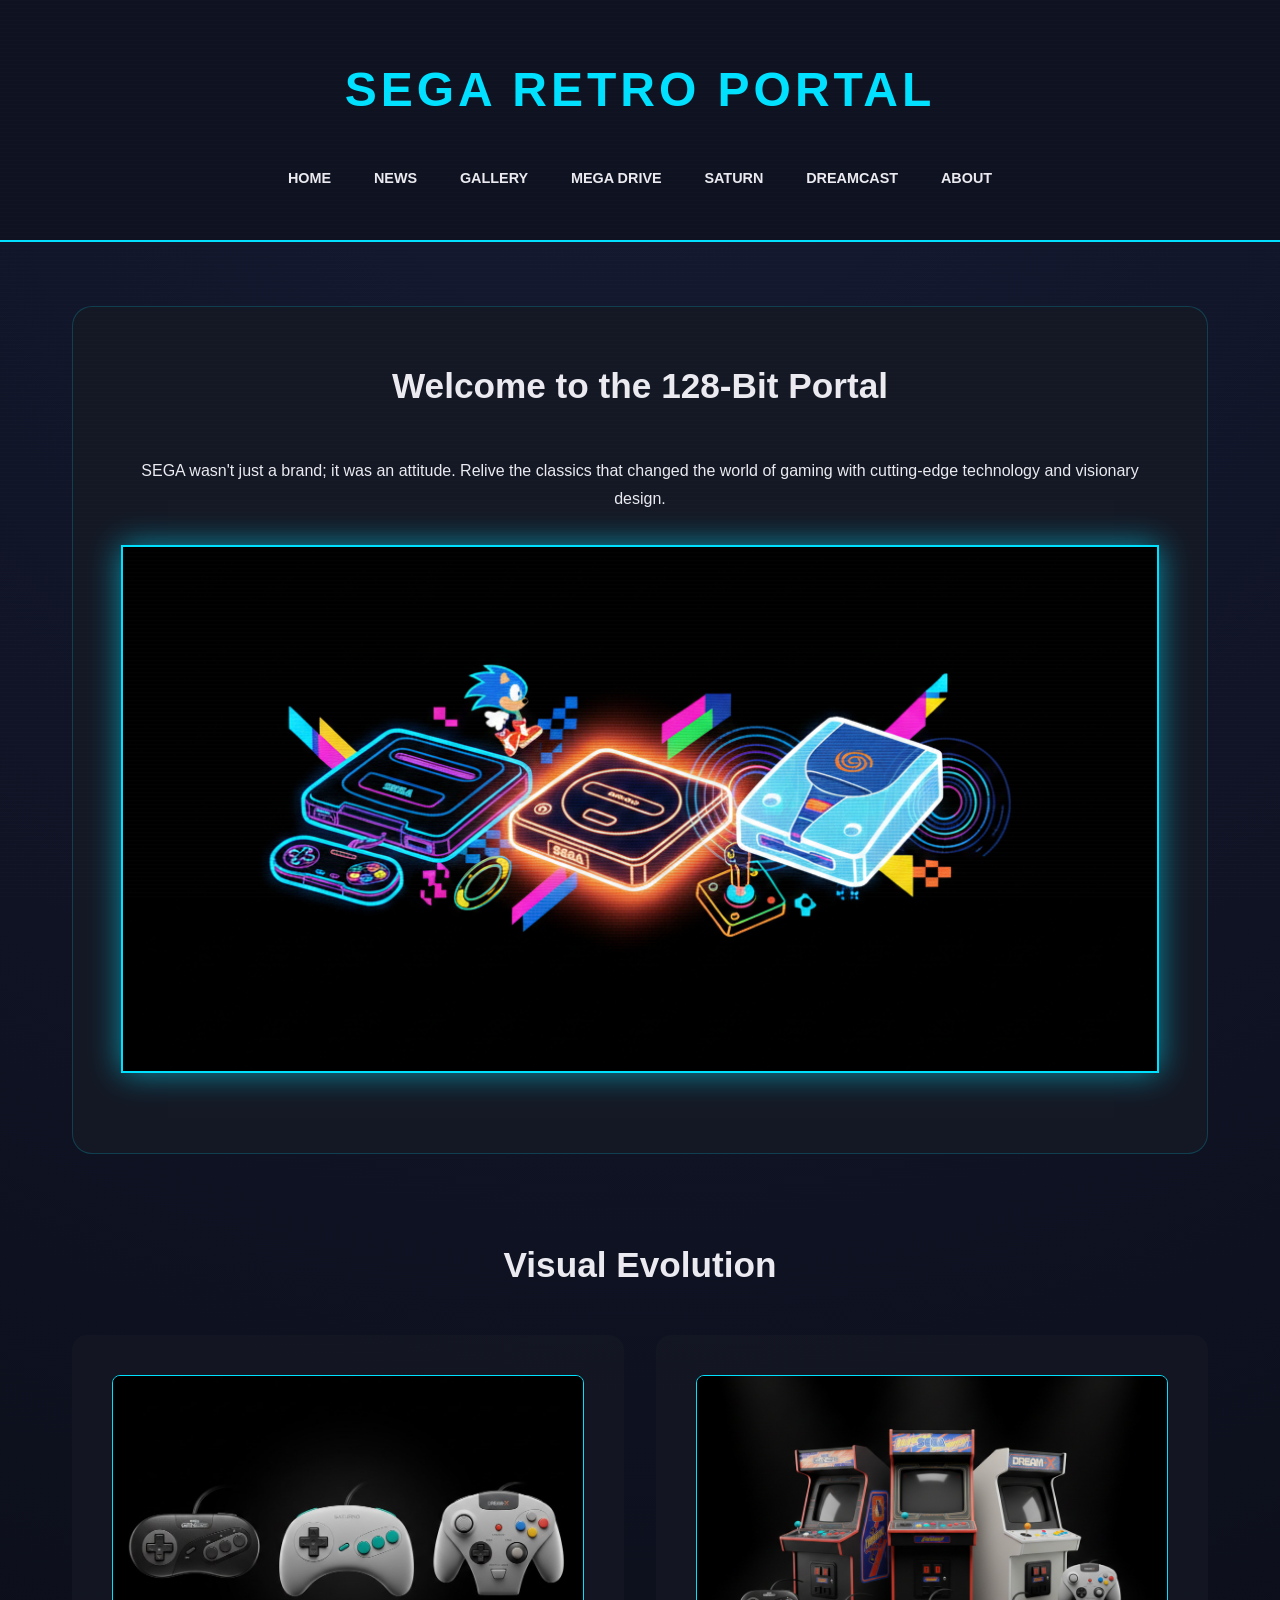
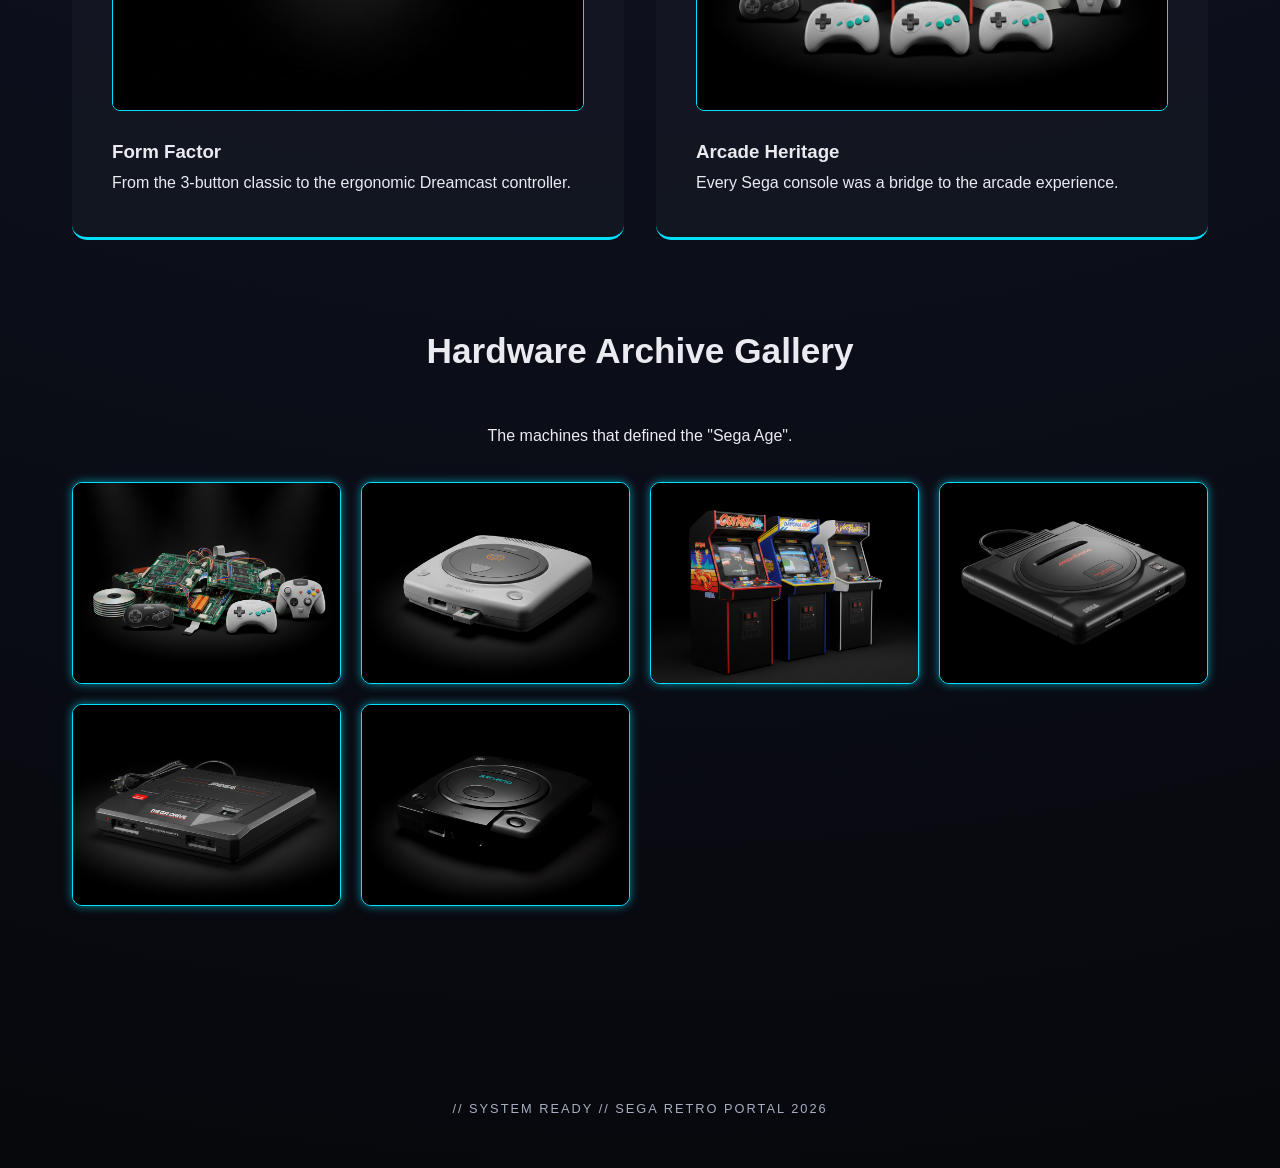
==== index.html @ 0395b7ce "Add files via upload" ====
<!DOCTYPE html>
<html lang="en">
<head>
    <meta charset="UTF-8">
    <meta name="viewport" content="width=device-width, initial-scale=1.0">
    <title>Sega Retro  | Home</title>
    <link rel="stylesheet" href="style.css">
    <style>
        /* Gallery specific styles */
        .gallery-grid {
            display: grid;
            grid-template-columns: repeat(auto-fit, minmax(250px, 1fr));
            gap: 20px;
            margin-top: 2rem;
        }
        .gallery-item {
            position: relative;
            overflow: hidden;
            border-radius: 10px;
            border: 1px solid var(--accent);
            box-shadow: 0 0 10px var(--accent-glow);
            transition: transform 0.3s ease;
        }
        .gallery-item:hover {
            transform: scale(1.05);
            box-shadow: 0 0 20px var(--accent-glow);
        }
        .gallery-item img {
            width: 100%;
            height: 200px;
            object-fit: cover;
            display: block;
        }
    </style>
</head>
<body>
    <header>
        <h1>Sega Retro Portal</h1>
       <nav>
    <a href="index.html">Home</a>
    <a href="news.html">News</a>
    <a href="gallery.html">Gallery</a> 
    <a href="megadrive.html">Mega Drive</a>
    <a href="saturn.html">Saturn</a>
    <a href="dreamcast.html">Dreamcast</a>
    <a href="about.html">About</a>
</nav>
    </header>

    <main>
        <section class="hero">
            <div class="story-text">
                <h2 style="display: block; text-align: center; border: none; padding: 0; width: 100%;">Welcome to the 128-Bit Portal</h2>
                <p>SEGA wasn't just a brand; it was an attitude. Relive the classics that changed the world of gaming with cutting-edge technology and visionary design.</p>
            </div>
            <img src="images/homebanner.png" alt="Sega Console Collection" style="border: 2px solid var(--accent); 
                box-shadow: 0 0 30px var(--accent-glow); 
                width: 100%; 
                max-width: 1100px; 
                height: auto; 
                display: block; 
                margin: 2rem auto;">
        </section>

        <section>
            <h2 style="display: block; text-align: center; border: none; padding: 0; width: 100%;"> Visual Evolution</h2>
            <div class="card-grid">
                <div class="card">
                    <img src="/images/controllers.jpg" alt="Controller Evolution" style="width:100%; border-radius: 8px; margin-bottom: 1rem; border: 1px solid var(--accent);">
                    <h3>Form Factor</h3>
                    <p>From the 3-button classic to the ergonomic Dreamcast controller.</p>
                </div>
                <div class="card">
                    <img src="images/arcades.png" alt="Retro Arcade" style="width:100%; border-radius: 8px; margin-bottom: 1rem; border: 1px solid var(--accent);">
                    <h3>Arcade Heritage</h3>
                    <p>Every Sega console was a bridge to the arcade experience.</p>
                </div>
            </div>
        </section>

        <section id="gallery" style="margin-top: 4rem;">
            <h2 style="display: block; text-align: center; border: none; padding: 0; width: 100%;">Hardware Archive Gallery</h2>
            <p style="text-align: center;">The machines that defined the "Sega Age".</p>
            
            <div class="gallery-grid">
                <div class="gallery-item">
                    <img src="images/lotsofit.png">
                </div>
                <div class="gallery-item">
                    <img src="images/dreamcast22.png">
                </div>
                <div class="gallery-item">
                    <img src="images/arcades222.png" alt="Sonic The Hedgehog Art">
                </div>
                <div class="gallery-item">
                    <img src="images/megadrive222.png" alt="Retro Game Library">
                </div>
                <div class="gallery-item">
                    <img src="images/megadrive22.png" alt="Vaporwave Aesthetic">
                </div>
                <div class="gallery-item">
                    <img src="images/saturn22.png" alt="Online Gaming Roots">
                </div>
            </div>
        </section>
    </main>

    <footer>// SYSTEM READY // SEGA RETRO PORTAL 2026</footer>
</body>
</html>
---- style.css ----
/* ===== Base Reset & Vars ===== */
* { margin: 0; padding: 0; box-sizing: border-box; }
:root {
    --bg-dark: #05060a;
    --bg-panel: #141824;
    --accent: #00e0ff;
    --accent-glow: rgba(0, 224, 255, 0.6);
    --text-main: #eaeaf0;
    --text-muted: #a6afc0;
}

body {
    font-family: "Segoe UI", sans-serif;
    background: radial-gradient(circle at top, #151a33, #07080c);
    color: var(--text-main);
    line-height: 1.75;
}

/* CRT Effect */
body::after {
    content: ""; position: fixed; inset: 0;
    background: repeating-linear-gradient(to bottom, rgba(255,255,255,0.015) 0px, transparent 2px, transparent 4px);
    pointer-events: none; z-index: 999;
}

header { background: rgba(15, 18, 32, 0.9); padding: 3rem 1rem; border-bottom: 2px solid var(--accent); text-align: center; }
header h1 { font-size: 3rem; color: var(--accent); text-transform: uppercase; letter-spacing: 4px; }
nav { margin-top: 2rem; }
nav a { color: var(--text-main); text-decoration: none; margin: 0 1.2rem; font-weight: bold; text-transform: uppercase; font-size: 0.9rem; transition: 0.3s; }
nav a:hover { color: var(--accent); text-shadow: 0 0 10px var(--accent-glow); }

main { max-width: 1200px; margin: 0 auto; padding: 4rem 2rem; }
section { margin-bottom: 5rem; }
h2 { font-size: 2.2rem; border-left: 5px solid var(--accent); padding-left: 15px; margin-bottom: 2.5rem; display: inline-block; }

/* ===== Banner Logic ===== */
.hero { display: flex; flex-direction: column; align-items: center; text-align: center; background: var(--bg-panel); padding: 3rem; border-radius: 20px; border: 1px solid rgba(0,224,255,0.2); }

/* Double Size for Index */
.main-banner {
    width: 100%;
    max-width: 1000px; 
    height: auto;
    margin-top: 2rem;
    filter: drop-shadow(0 0 20px var(--accent-glow));
    border: 2px solid var(--accent);
    border-radius: 15px;
}

/* Regular Size for Consoles */
.console-banner {
    width: 100%;
    max-width: 500px; 
    height: auto;
    margin-top: 2rem;
    border: 2px solid var(--accent);
    border-radius: 10px;
}

/* ===== Gallery & Cards ===== */
.gallery-grid { display: grid; grid-template-columns: repeat(auto-fit, minmax(250px, 1fr)); gap: 20px; margin-top: 2rem; }
.gallery-item { border-radius: 10px; border: 1px solid var(--accent); overflow: hidden; background: #000; transition: 0.3s; }
.gallery-item:hover { transform: scale(1.05); box-shadow: 0 0 20px var(--accent-glow); }
.gallery-item img { width: 100%; height: 200px; object-fit: cover; }
.gallery-item span { display: block; padding: 10px; text-align: center; font-size: 0.8rem; color: var(--accent); }

.card-grid { display: grid; grid-template-columns: repeat(auto-fit, minmax(300px, 1fr)); gap: 2rem; }
.card { background: rgba(20, 24, 36, 0.8); padding: 2.5rem; border-radius: 15px; border-bottom: 3px solid var(--accent); transition: 0.4s; }
footer { text-align: center; padding: 3rem; color: var(--text-muted); font-size: 0.8rem; letter-spacing: 2px; }
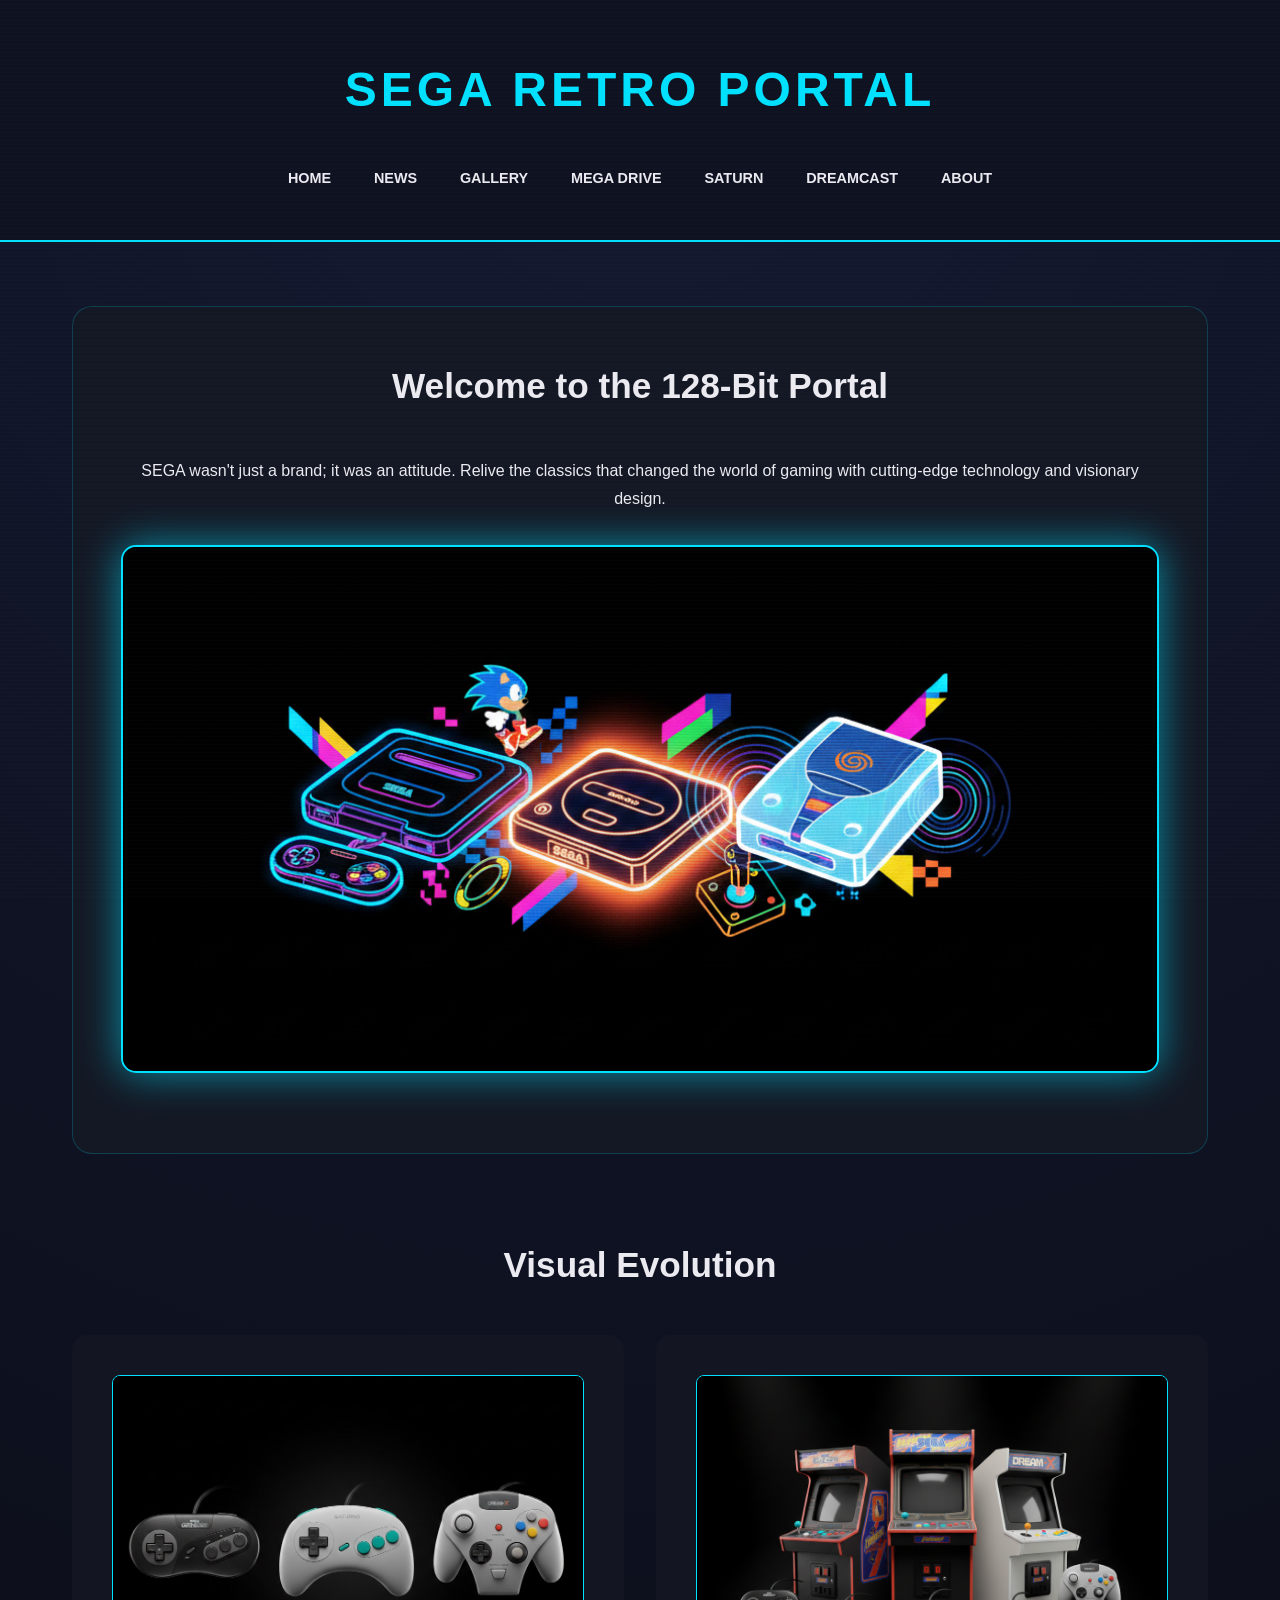
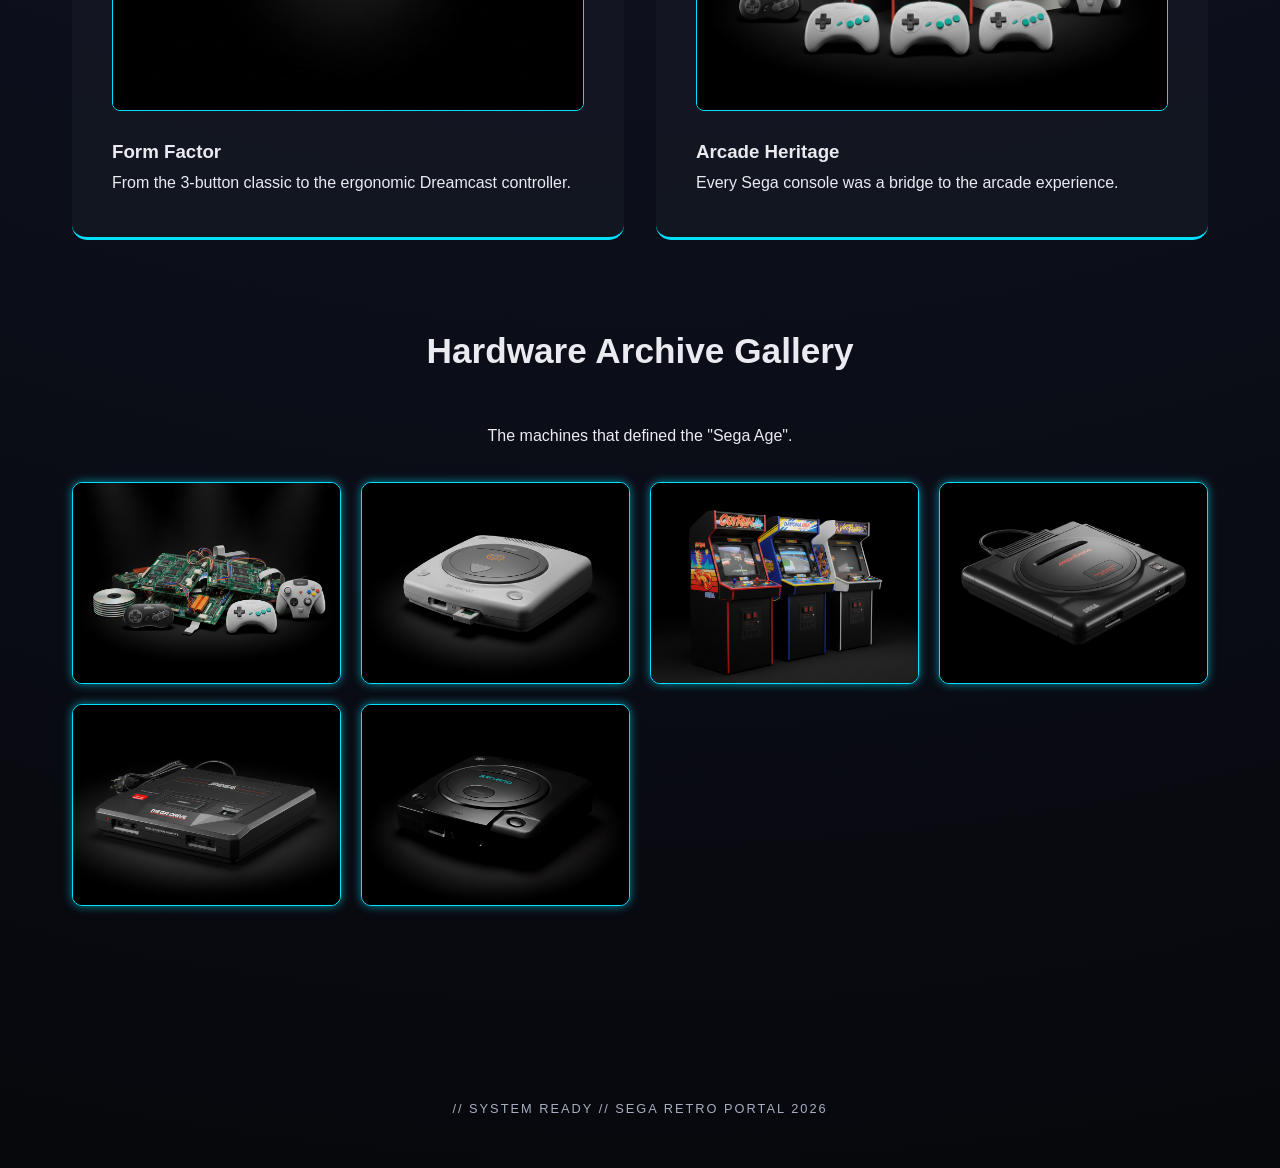
==== commit f3633647: "Add files via upload" ====
--- a/index.html
+++ b/index.html
@@ -53,20 +53,14 @@
                 <h2 style="display: block; text-align: center; border: none; padding: 0; width: 100%;">Welcome to the 128-Bit Portal</h2>
                 <p>SEGA wasn't just a brand; it was an attitude. Relive the classics that changed the world of gaming with cutting-edge technology and visionary design.</p>
             </div>
-            <img src="images/homebanner.png" alt="Sega Console Collection" style="border: 2px solid var(--accent); 
-                box-shadow: 0 0 30px var(--accent-glow); 
-                width: 100%; 
-                max-width: 1100px; 
-                height: auto; 
-                display: block; 
-                margin: 2rem auto;">
+            <img src="images/homebanner.png" alt="Sega Console Collection" class="main-banner">
         </section>
 
         <section>
             <h2 style="display: block; text-align: center; border: none; padding: 0; width: 100%;"> Visual Evolution</h2>
             <div class="card-grid">
                 <div class="card">
-                    <img src="/images/controllers.jpg" alt="Controller Evolution" style="width:100%; border-radius: 8px; margin-bottom: 1rem; border: 1px solid var(--accent);">
+                    <img src="images/controllers.jpg" alt="Controller Evolution" style="width:100%; border-radius: 8px; margin-bottom: 1rem; border: 1px solid var(--accent);">
                     <h3>Form Factor</h3>
                     <p>From the 3-button classic to the ergonomic Dreamcast controller.</p>
                 </div>
--- a/style.css
+++ b/style.css
@@ -36,18 +36,22 @@
 /* ===== Banner Logic ===== */
 .hero { display: flex; flex-direction: column; align-items: center; text-align: center; background: var(--bg-panel); padding: 3rem; border-radius: 20px; border: 1px solid rgba(0,224,255,0.2); }
 
-/* Double Size for Index */
+/* Tamanho Duplo para a Index */
+/* No style.css, garante que a classe está assim: */
+/* No style.css, garante que a classe está assim: */
+/* No style.css, garante que a classe está assim: */
 .main-banner {
     width: 100%;
-    max-width: 1000px; 
+    max-width: 1100px; 
     height: auto;
-    margin-top: 2rem;
+    display: block;
+    margin: 2rem auto;
     filter: drop-shadow(0 0 20px var(--accent-glow));
     border: 2px solid var(--accent);
-    border-radius: 15px;
+    border-radius: 15px; /* Curvatura idêntica aos cards e banners das consolas */
 }
 
-/* Regular Size for Consoles */
+/* Tamanho Regular para Consolas */
 .console-banner {
     width: 100%;
     max-width: 500px; 
@@ -55,6 +59,7 @@
     margin-top: 2rem;
     border: 2px solid var(--accent);
     border-radius: 10px;
+    box-shadow: 0 0 20px var(--accent-glow); /* Garante o efeito de brilho */
 }
 
 /* ===== Gallery & Cards ===== */
@@ -66,4 +71,9 @@
 
 .card-grid { display: grid; grid-template-columns: repeat(auto-fit, minmax(300px, 1fr)); gap: 2rem; }
 .card { background: rgba(20, 24, 36, 0.8); padding: 2.5rem; border-radius: 15px; border-bottom: 3px solid var(--accent); transition: 0.4s; }
-footer { text-align: center; padding: 3rem; color: var(--text-muted); font-size: 0.8rem; letter-spacing: 2px; }+.card img { width: 100%; border-radius: 8px; margin-bottom: 1rem; border: 1px solid var(--accent); }
+footer { text-align: center; padding: 3rem; color: var(--text-muted); font-size: 0.8rem; letter-spacing: 2px; }
+nav a.active {
+    color: var(--accent);
+    border-bottom: 1px solid var(--accent);
+}
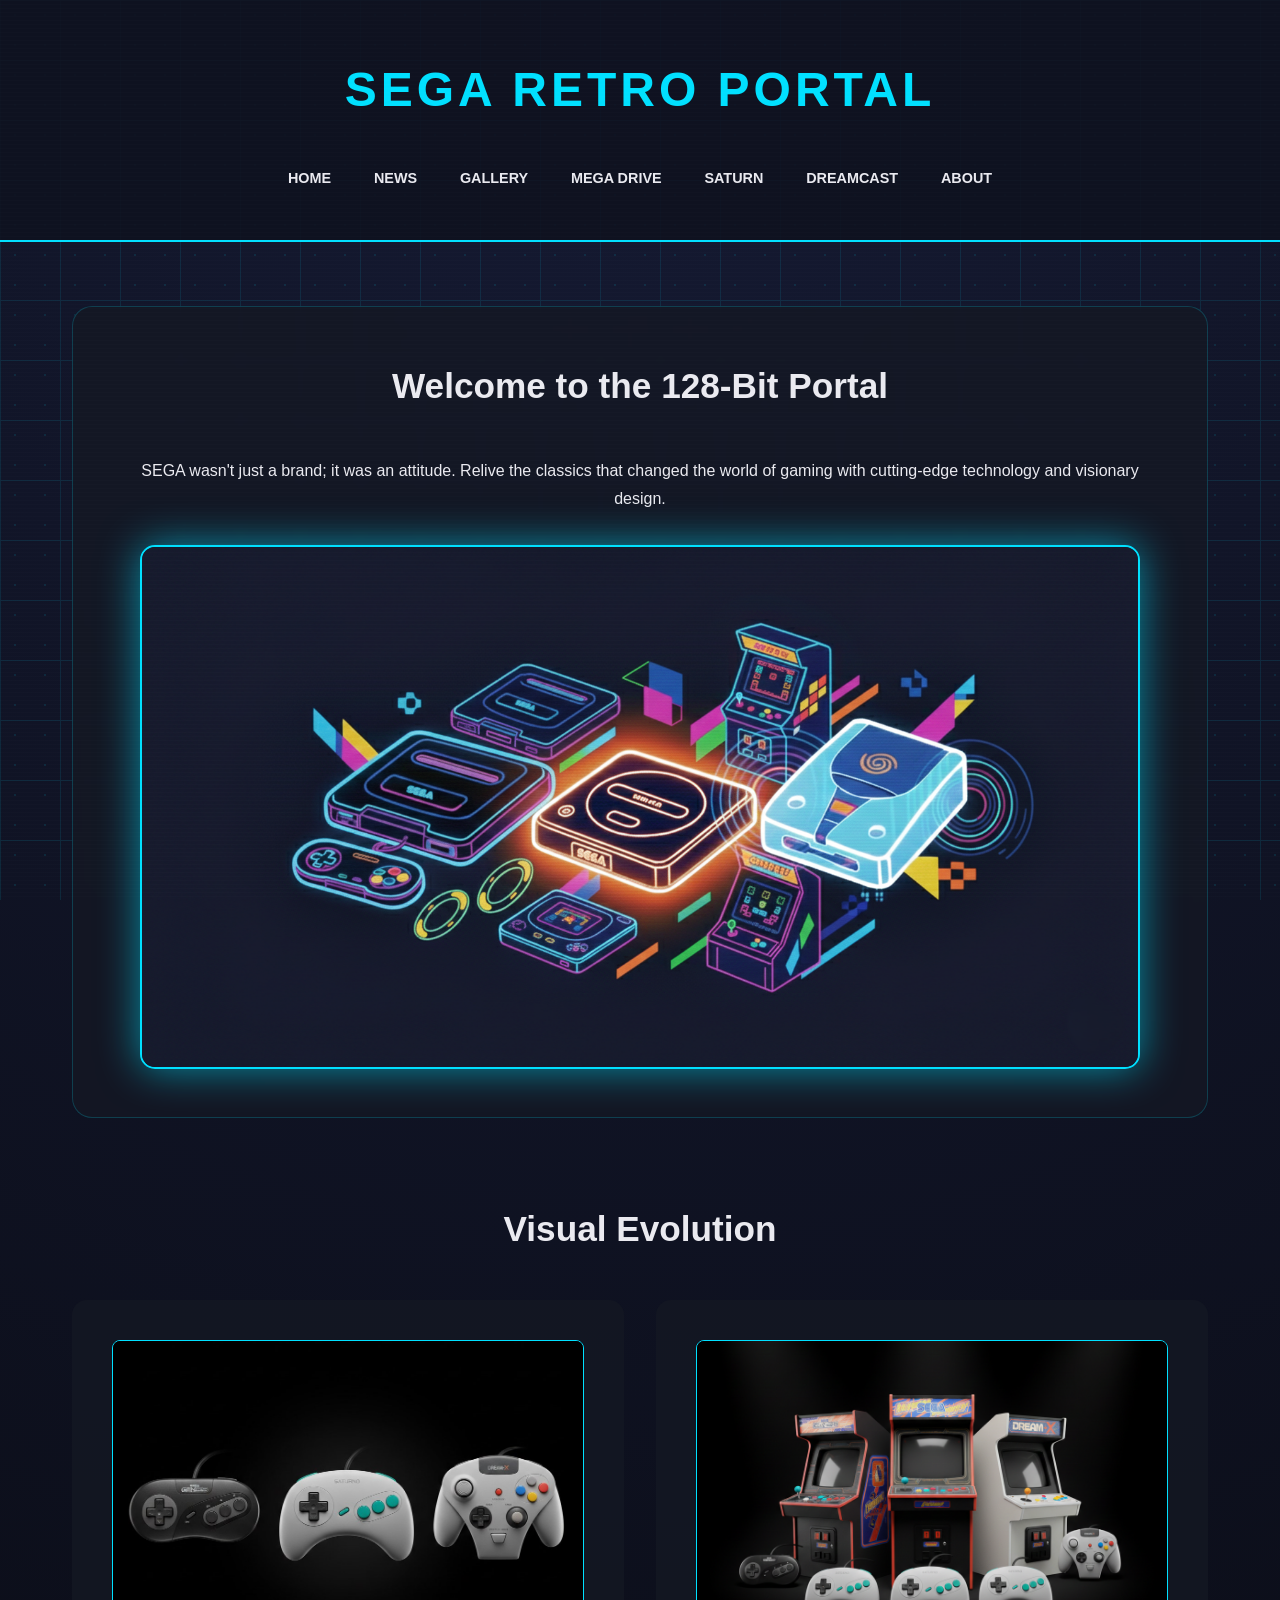
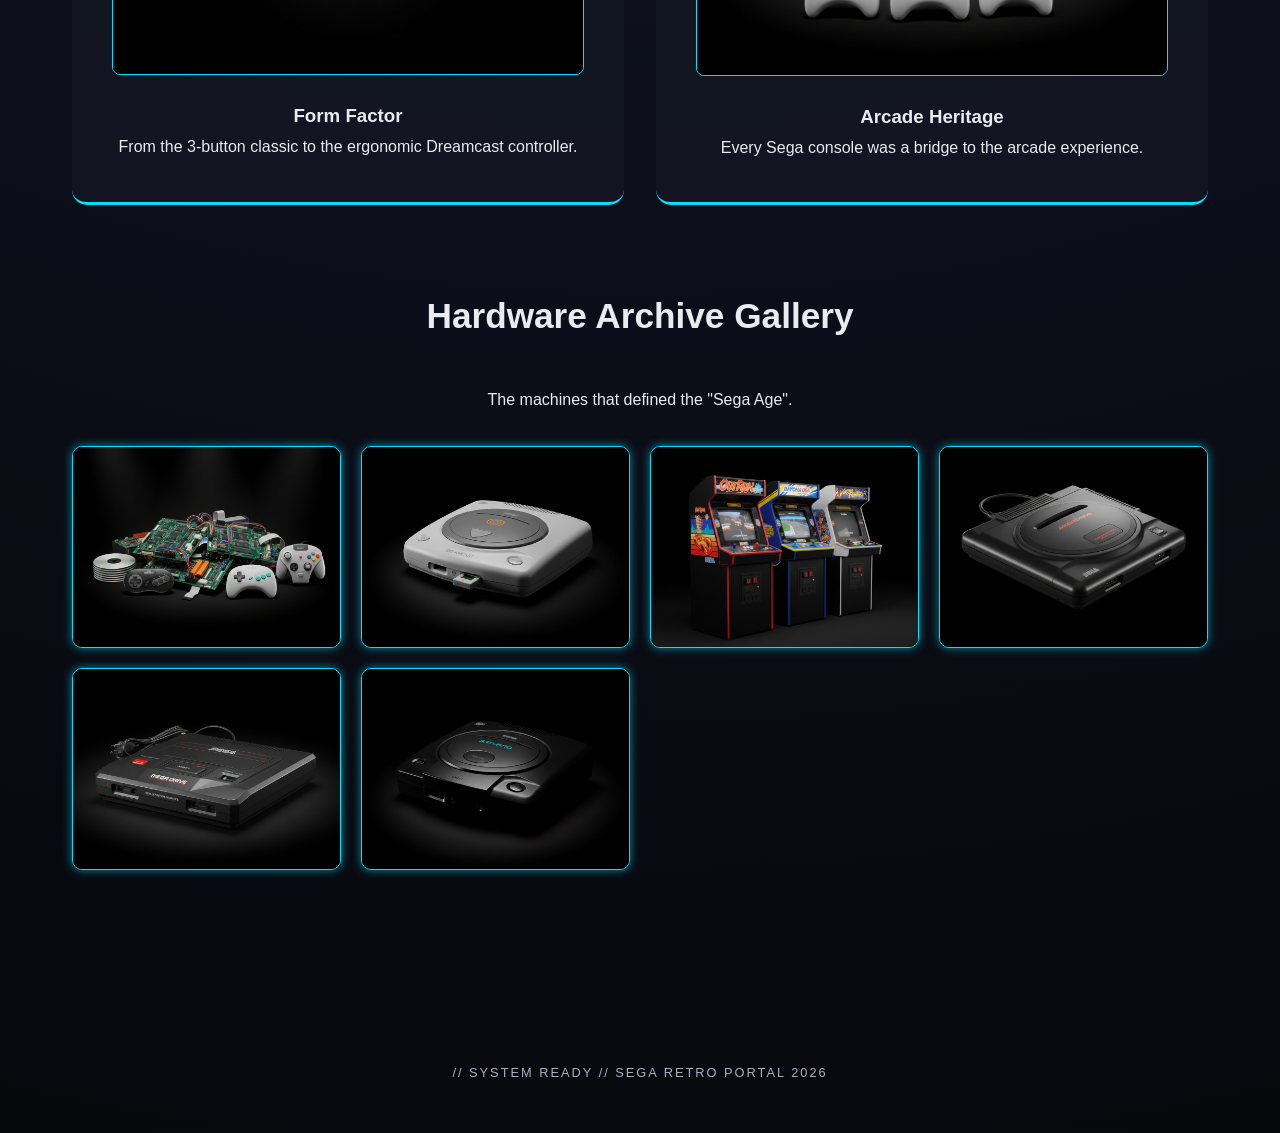
==== commit d4373559: "Add files via upload" ====
--- a/index.html
+++ b/index.html
@@ -100,5 +100,44 @@
     </main>
 
     <footer>// SYSTEM READY // SEGA RETRO PORTAL 2026</footer>
+    <div id="imageModal" class="modal">
+    <span class="close">&times;</span>
+    <img class="modal-content" id="imgExpanded">
+    <div id="caption"></div>
+</div>
+
+<script>
+    const modal = document.getElementById("imageModal");
+    const modalImg = document.getElementById("imgExpanded");
+    const captionText = document.getElementById("caption");
+    
+    // Seleciona imagens dos cards e da galeria, ignorando o banner principal
+    const images = document.querySelectorAll(".card img, .gallery-item img");
+
+    images.forEach(img => {
+        img.style.cursor = "pointer"; // Adiciona o cursor de clique via JS
+        img.onclick = function() {
+            modal.style.display = "flex";
+            modalImg.src = this.src;
+            
+            // Tenta encontrar uma legenda no card ou no item da galeria
+            let caption = "";
+            if(this.parentElement.querySelector('h3')) {
+                caption = this.parentElement.querySelector('h3').innerText;
+            } else if (this.parentElement.querySelector('span, p')) {
+                caption = this.parentElement.querySelector('span, p').innerText;
+            }
+            captionText.innerHTML = caption;
+        }
+    });
+
+    document.querySelector(".close").onclick = function() { 
+        modal.style.display = "none"; 
+    }
+
+    window.onclick = function(event) {
+        if (event.target == modal) { modal.style.display = "none"; }
+    }
+</script>
 </body>
 </html>
--- a/style.css
+++ b/style.css
@@ -14,6 +14,19 @@
     background: radial-gradient(circle at top, #151a33, #07080c);
     color: var(--text-main);
     line-height: 1.75;
+    min-height: 100vh;
+}
+
+/* Camada de Fundo (Circuitos/Grelha) */
+body::before {
+    content: "";
+    position: fixed; top: 0; left: 0; width: 100%; height: 100%;
+    z-index: -1; opacity: 0.1; pointer-events: none;
+    background-image: 
+        linear-gradient(var(--accent) 1px, transparent 1px),
+        linear-gradient(90deg, var(--accent) 1px, transparent 1px),
+        radial-gradient(var(--accent) 1px, transparent 1px);
+    background-size: 60px 60px, 60px 60px, 30px 30px;
 }
 
 /* CRT Effect */
@@ -23,6 +36,7 @@
     pointer-events: none; z-index: 999;
 }
 
+/* Header & Nav */
 header { background: rgba(15, 18, 32, 0.9); padding: 3rem 1rem; border-bottom: 2px solid var(--accent); text-align: center; }
 header h1 { font-size: 3rem; color: var(--accent); text-transform: uppercase; letter-spacing: 4px; }
 nav { margin-top: 2rem; }
@@ -31,49 +45,45 @@
 
 main { max-width: 1200px; margin: 0 auto; padding: 4rem 2rem; }
 section { margin-bottom: 5rem; }
-h2 { font-size: 2.2rem; border-left: 5px solid var(--accent); padding-left: 15px; margin-bottom: 2.5rem; display: inline-block; }
 
-/* ===== Banner Logic ===== */
-.hero { display: flex; flex-direction: column; align-items: center; text-align: center; background: var(--bg-panel); padding: 3rem; border-radius: 20px; border: 1px solid rgba(0,224,255,0.2); }
-
-/* Tamanho Duplo para a Index */
-/* No style.css, garante que a classe está assim: */
-/* No style.css, garante que a classe está assim: */
-/* No style.css, garante que a classe está assim: */
-.main-banner {
-    width: 100%;
-    max-width: 1100px; 
-    height: auto;
-    display: block;
-    margin: 2rem auto;
-    filter: drop-shadow(0 0 20px var(--accent-glow));
-    border: 2px solid var(--accent);
-    border-radius: 15px; /* Curvatura idêntica aos cards e banners das consolas */
+/* Títulos H2 (Tiras removidas) */
+h2 { 
+    font-size: 2.2rem; border-left: 5px solid var(--accent); padding-left: 15px; margin-bottom: 2.5rem; 
+    display: inline-block; background: transparent !important; padding-right: 0 !important;
 }
 
-/* Tamanho Regular para Consolas */
-.console-banner {
-    width: 100%;
-    max-width: 500px; 
-    height: auto;
-    margin-top: 2rem;
-    border: 2px solid var(--accent);
-    border-radius: 10px;
-    box-shadow: 0 0 20px var(--accent-glow); /* Garante o efeito de brilho */
-}
+/* Hero & Banners */
+.hero { display: flex; flex-direction: column; align-items: center; text-align: center; background: rgba(20, 24, 36, 0.85); backdrop-filter: blur(5px); padding: 3rem; border-radius: 20px; border: 1px solid rgba(0,224,255,0.2); }
+.main-banner { width: 100%; max-width: 1000px; height: auto; margin-top: 2rem; filter: drop-shadow(0 0 20px var(--accent-glow)); border: 2px solid var(--accent); border-radius: 15px; }
 
-/* ===== Gallery & Cards ===== */
+/* Cards e Gallery (Centrados) */
+.card-grid { display: grid; grid-template-columns: repeat(auto-fit, minmax(300px, 1fr)); gap: 2rem; }
+.card { background: rgba(20, 24, 36, 0.8); padding: 2.5rem; border-radius: 15px; border-bottom: 3px solid var(--accent); text-align: center; }
+.card img { width: 100%; border-radius: 8px; margin-bottom: 1rem; border: 1px solid var(--accent); transition: 0.3s; }
+.card img:hover { transform: scale(1.03); box-shadow: 0 0 15px var(--accent-glow); }
+
 .gallery-grid { display: grid; grid-template-columns: repeat(auto-fit, minmax(250px, 1fr)); gap: 20px; margin-top: 2rem; }
-.gallery-item { border-radius: 10px; border: 1px solid var(--accent); overflow: hidden; background: #000; transition: 0.3s; }
+.gallery-item { border-radius: 10px; border: 1px solid var(--accent); overflow: hidden; background: #000; transition: 0.3s; display: flex; flex-direction: column; align-items: center; }
 .gallery-item:hover { transform: scale(1.05); box-shadow: 0 0 20px var(--accent-glow); }
 .gallery-item img { width: 100%; height: 200px; object-fit: cover; }
-.gallery-item span { display: block; padding: 10px; text-align: center; font-size: 0.8rem; color: var(--accent); }
+.gallery-item span { display: block; width: 100%; padding: 12px; text-align: center; font-size: 0.9rem; color: var(--accent); font-weight: bold; }
 
-.card-grid { display: grid; grid-template-columns: repeat(auto-fit, minmax(300px, 1fr)); gap: 2rem; }
-.card { background: rgba(20, 24, 36, 0.8); padding: 2.5rem; border-radius: 15px; border-bottom: 3px solid var(--accent); transition: 0.4s; }
-.card img { width: 100%; border-radius: 8px; margin-bottom: 1rem; border: 1px solid var(--accent); }
-footer { text-align: center; padding: 3rem; color: var(--text-muted); font-size: 0.8rem; letter-spacing: 2px; }
-nav a.active {
-    color: var(--accent);
-    border-bottom: 1px solid var(--accent);
-}+/* zoom*/
+.modal {
+    display: none; position: fixed; z-index: 2000; left: 0; top: 0; width: 100%; height: 100%;
+    background-color: rgba(0,0,0,0.9); backdrop-filter: blur(5px);
+    justify-content: center; align-items: center; flex-direction: column;
+}
+.modal-content {
+    margin: auto; display: block; width: 80%; max-width: 900px;
+    border: 3px solid var(--accent); box-shadow: 0 0 30px var(--accent-glow);
+    animation: zoom 0.3s;
+}
+#caption { margin: auto; display: block; width: 80%; text-align: center; color: var(--accent); padding: 15px 0; font-size: 1.5rem; font-weight: bold; }
+
+@keyframes zoom { from {transform:scale(0)} to {transform:scale(1)} }
+
+.close { position: absolute; top: 20px; right: 35px; color: #fff; font-size: 40px; font-weight: bold; cursor: pointer; transition: 0.3s; }
+.close:hover { color: var(--accent); }
+
+footer { text-align: center; padding: 3rem; color: var(--text-muted); font-size: 0.8rem; letter-spacing: 2px; }
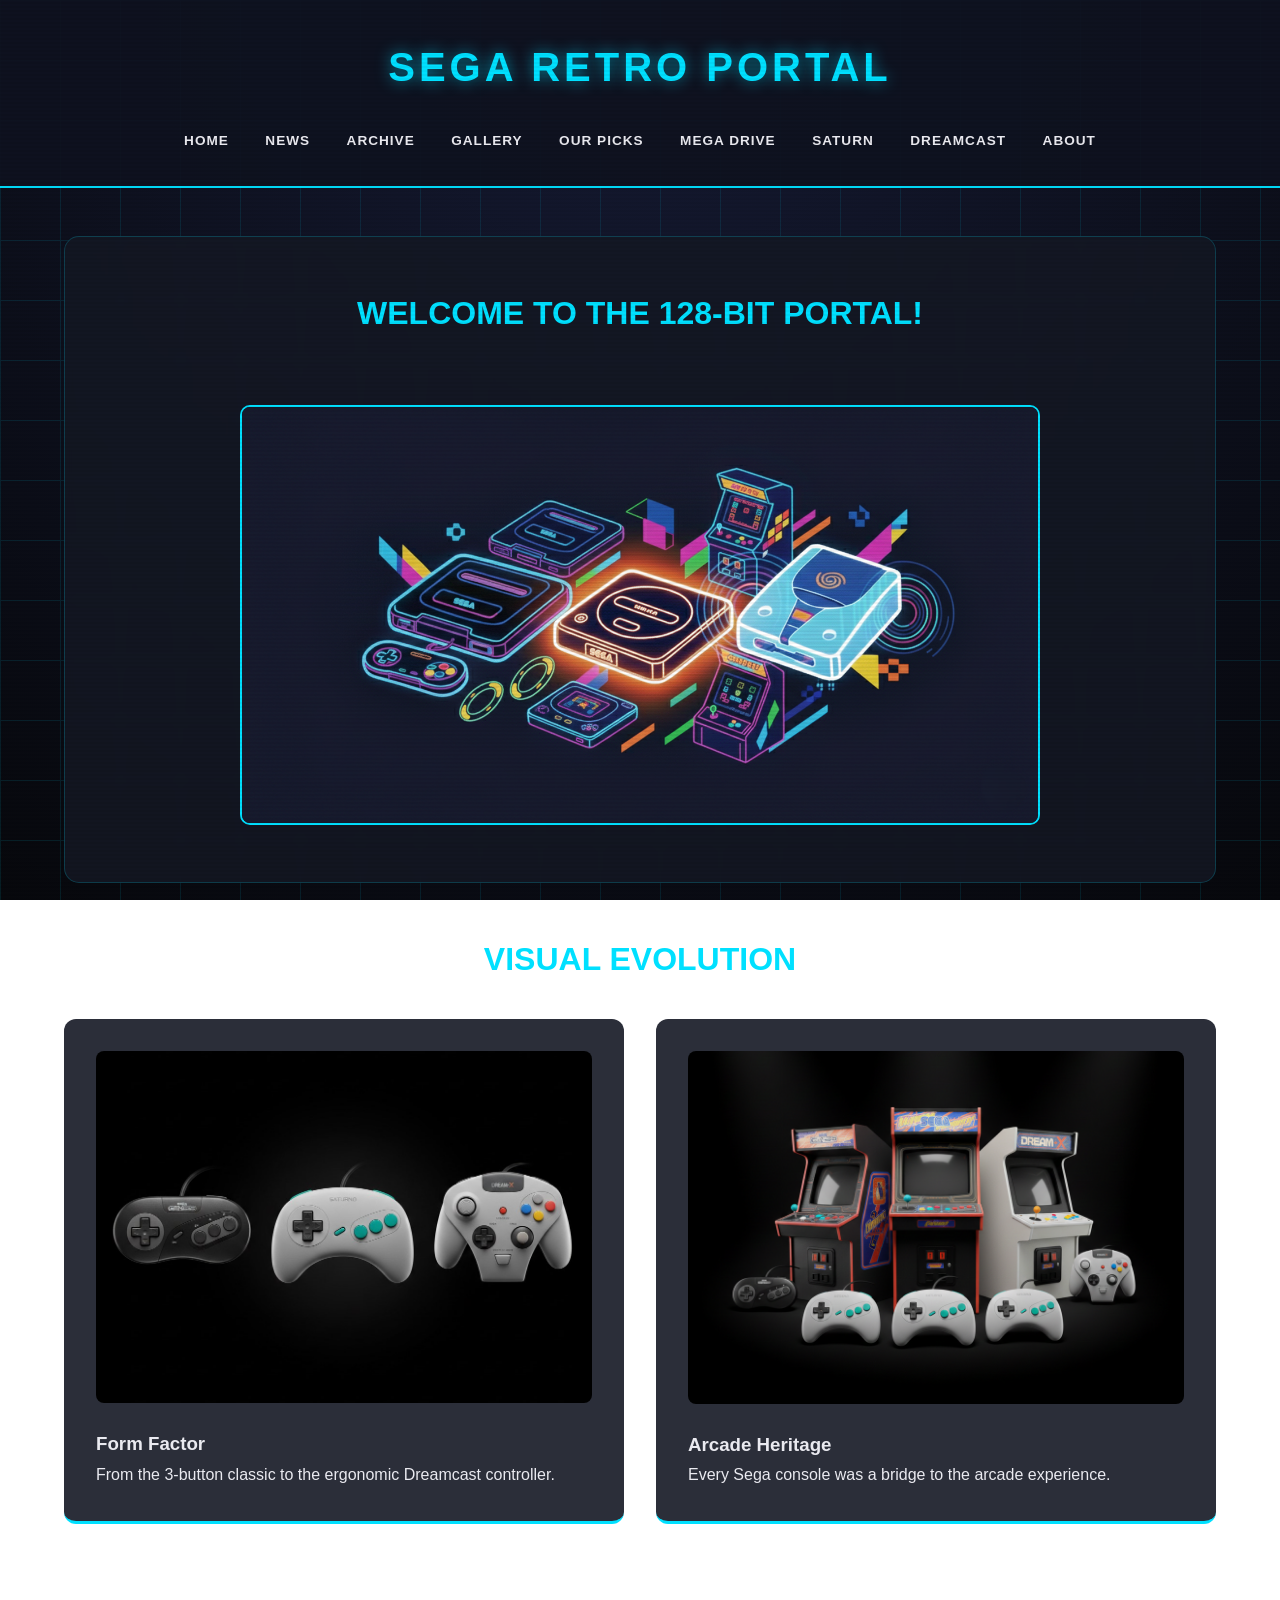
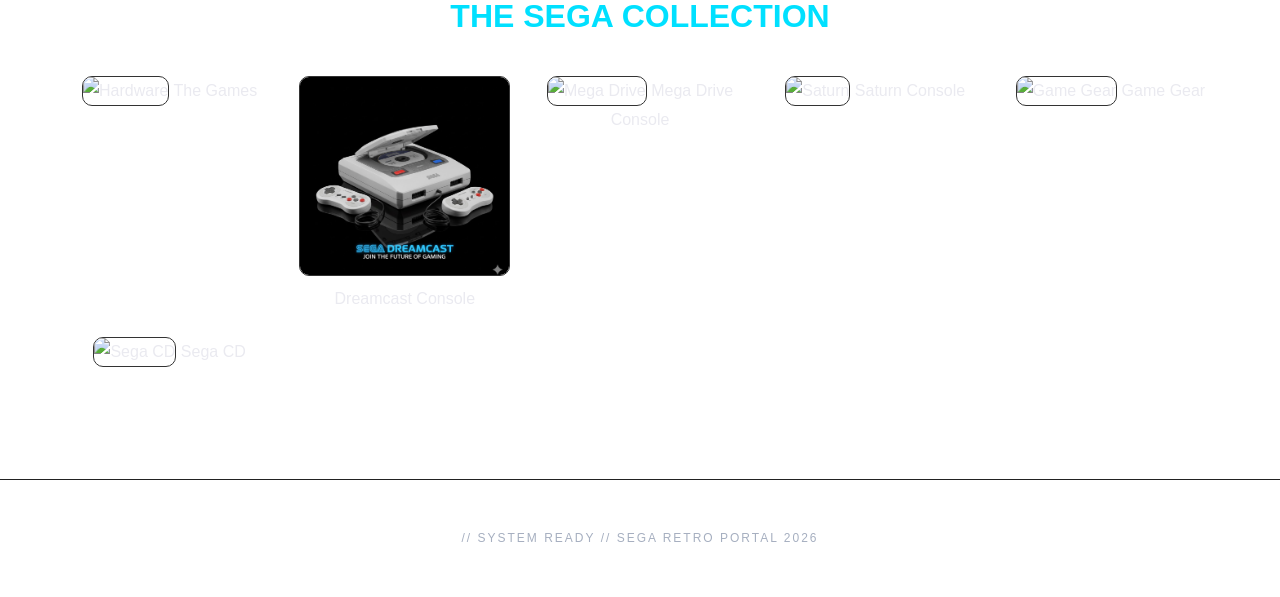
==== commit 91f6502f: "Add files via upload" ====
--- a/index.html
+++ b/index.html
@@ -3,141 +3,88 @@
 <head>
     <meta charset="UTF-8">
     <meta name="viewport" content="width=device-width, initial-scale=1.0">
-    <title>Sega Retro  | Home</title>
+    <title>Sega Retro | Home</title>
     <link rel="stylesheet" href="style.css">
-    <style>
-        /* Gallery specific styles */
-        .gallery-grid {
-            display: grid;
-            grid-template-columns: repeat(auto-fit, minmax(250px, 1fr));
-            gap: 20px;
-            margin-top: 2rem;
-        }
-        .gallery-item {
-            position: relative;
-            overflow: hidden;
-            border-radius: 10px;
-            border: 1px solid var(--accent);
-            box-shadow: 0 0 10px var(--accent-glow);
-            transition: transform 0.3s ease;
-        }
-        .gallery-item:hover {
-            transform: scale(1.05);
-            box-shadow: 0 0 20px var(--accent-glow);
-        }
-        .gallery-item img {
-            width: 100%;
-            height: 200px;
-            object-fit: cover;
-            display: block;
-        }
-    </style>
 </head>
 <body>
     <header>
         <h1>Sega Retro Portal</h1>
-       <nav>
-    <a href="index.html">Home</a>
-    <a href="news.html">News</a>
-    <a href="gallery.html">Gallery</a> 
-    <a href="megadrive.html">Mega Drive</a>
-    <a href="saturn.html">Saturn</a>
-    <a href="dreamcast.html">Dreamcast</a>
-    <a href="about.html">About</a>
-</nav>
+        <nav>
+        <a href="index.html">Home</a>
+        <a href="news.html">News</a>
+        <a href="archive.html">Archive</a> 
+        <a href="gallery.html">Gallery</a> 
+        <a href="ourpicks.html">Our Picks</a>
+        <a href="megadrive.html">Mega Drive</a>
+        <a href="saturn.html">Saturn</a>
+        <a href="dreamcast.html">Dreamcast</a>
+        <a href="about.html">About</a>
+        </nav>
     </header>
 
     <main>
         <section class="hero">
             <div class="story-text">
-                <h2 style="display: block; text-align: center; border: none; padding: 0; width: 100%;">Welcome to the 128-Bit Portal</h2>
-                <p>SEGA wasn't just a brand; it was an attitude. Relive the classics that changed the world of gaming with cutting-edge technology and visionary design.</p>
-            </div>
+                <h2>Welcome to the 128-Bit Portal!</h2> 
+            </div> 
             <img src="images/homebanner.png" alt="Sega Console Collection" class="main-banner">
         </section>
 
         <section>
-            <h2 style="display: block; text-align: center; border: none; padding: 0; width: 100%;"> Visual Evolution</h2>
+            <h2>Visual Evolution</h2>
             <div class="card-grid">
                 <div class="card">
-                    <img src="images/controllers.jpg" alt="Controller Evolution" style="width:100%; border-radius: 8px; margin-bottom: 1rem; border: 1px solid var(--accent);">
+                    <img src="images/controllers.jpg" alt="Controllers">
                     <h3>Form Factor</h3>
                     <p>From the 3-button classic to the ergonomic Dreamcast controller.</p>
                 </div>
                 <div class="card">
-                    <img src="images/arcades.png" alt="Retro Arcade" style="width:100%; border-radius: 8px; margin-bottom: 1rem; border: 1px solid var(--accent);">
+                    <img src="images/arcades.png" alt="Arcades">
                     <h3>Arcade Heritage</h3>
                     <p>Every Sega console was a bridge to the arcade experience.</p>
                 </div>
             </div>
         </section>
 
-        <section id="gallery" style="margin-top: 4rem;">
-            <h2 style="display: block; text-align: center; border: none; padding: 0; width: 100%;">Hardware Archive Gallery</h2>
-            <p style="text-align: center;">The machines that defined the "Sega Age".</p>
-            
+        <section id="gallery">
+            <h2>The Sega Collection</h2>
             <div class="gallery-grid">
                 <div class="gallery-item">
-                    <img src="images/lotsofit.png">
+                    <img src="images/thegames.png" alt="Hardware">
+                    <span>The Games</span>
                 </div>
                 <div class="gallery-item">
-                    <img src="images/dreamcast22.png">
+                    <img src="images/dreamcast.jpg" alt="Dreamcast">
+                    <span>Dreamcast Console</span>
                 </div>
                 <div class="gallery-item">
-                    <img src="images/arcades222.png" alt="Sonic The Hedgehog Art">
+                    <img src="images/megadrive.png" alt="Mega Drive">
+                    <span>Mega Drive Console</span>
                 </div>
                 <div class="gallery-item">
-                    <img src="images/megadrive222.png" alt="Retro Game Library">
+                    <img src="images/saturn.png" alt="Saturn">
+                    <span>Saturn Console</span>
                 </div>
                 <div class="gallery-item">
-                    <img src="images/megadrive22.png" alt="Vaporwave Aesthetic">
+                    <img src="images/gamegear.png" alt="Game Gear">
+                    <span>Game Gear</span>
                 </div>
                 <div class="gallery-item">
-                    <img src="images/saturn22.png" alt="Online Gaming Roots">
+                    <img src="images/segacd.png" alt="Sega CD">
+                    <span>Sega CD</span>
                 </div>
             </div>
         </section>
     </main>
 
     <footer>// SYSTEM READY // SEGA RETRO PORTAL 2026</footer>
+
     <div id="imageModal" class="modal">
-    <span class="close">&times;</span>
-    <img class="modal-content" id="imgExpanded">
-    <div id="caption"></div>
-</div>
+        <span class="close">&times;</span>
+        <img class="modal-content" id="imgExpanded">
+        <div id="caption"></div>
+    </div>
 
-<script>
-    const modal = document.getElementById("imageModal");
-    const modalImg = document.getElementById("imgExpanded");
-    const captionText = document.getElementById("caption");
-    
-    // Seleciona imagens dos cards e da galeria, ignorando o banner principal
-    const images = document.querySelectorAll(".card img, .gallery-item img");
-
-    images.forEach(img => {
-        img.style.cursor = "pointer"; // Adiciona o cursor de clique via JS
-        img.onclick = function() {
-            modal.style.display = "flex";
-            modalImg.src = this.src;
-            
-            // Tenta encontrar uma legenda no card ou no item da galeria
-            let caption = "";
-            if(this.parentElement.querySelector('h3')) {
-                caption = this.parentElement.querySelector('h3').innerText;
-            } else if (this.parentElement.querySelector('span, p')) {
-                caption = this.parentElement.querySelector('span, p').innerText;
-            }
-            captionText.innerHTML = caption;
-        }
-    });
-
-    document.querySelector(".close").onclick = function() { 
-        modal.style.display = "none"; 
-    }
-
-    window.onclick = function(event) {
-        if (event.target == modal) { modal.style.display = "none"; }
-    }
-</script>
+    <script src="script.js"></script>
 </body>
 </html>
--- a/style.css
+++ b/style.css
@@ -1,89 +1,121 @@
-/* ===== Base Reset & Vars ===== */
+/* ===== Base Reset & Variables ===== */
 * { margin: 0; padding: 0; box-sizing: border-box; }
+
 :root {
     --bg-dark: #05060a;
     --bg-panel: #141824;
-    --accent: #00e0ff;
+    --accent: #00e0ff; /* Sega Blue */
     --accent-glow: rgba(0, 224, 255, 0.6);
     --text-main: #eaeaf0;
     --text-muted: #a6afc0;
+    --transition: 0.3s ease;
+    /* Console Colors */
+    --md-color: #2ecc71;  /* Mega Drive Green */
+    --sat-color: #f1c40f; /* Saturn Yellow */
+    --dc-color: #e67e22;  /* Dreamcast Orange */
 }
 
 body {
-    font-family: "Segoe UI", sans-serif;
-    background: radial-gradient(circle at top, #151a33, #07080c);
+    font-family: "Segoe UI", Roboto, Helvetica, Arial, sans-serif;
+    background: radial-gradient(circle at top, #151a33, #07080c) fixed;
     color: var(--text-main);
     line-height: 1.75;
     min-height: 100vh;
+    overflow-x: hidden;
 }
 
-/* Camada de Fundo (Circuitos/Grelha) */
+/* ===== CRT & Grid Effects ===== */
 body::before {
-    content: "";
-    position: fixed; top: 0; left: 0; width: 100%; height: 100%;
+    content: ""; position: fixed; top: 0; left: 0; width: 100%; height: 100%;
     z-index: -1; opacity: 0.1; pointer-events: none;
-    background-image: 
-        linear-gradient(var(--accent) 1px, transparent 1px),
-        linear-gradient(90deg, var(--accent) 1px, transparent 1px),
-        radial-gradient(var(--accent) 1px, transparent 1px);
-    background-size: 60px 60px, 60px 60px, 30px 30px;
+    background-image: linear-gradient(var(--accent) 1px, transparent 1px), linear-gradient(90deg, var(--accent) 1px, transparent 1px);
+    background-size: 60px 60px;
 }
 
-/* CRT Effect */
 body::after {
-    content: ""; position: fixed; inset: 0;
-    background: repeating-linear-gradient(to bottom, rgba(255,255,255,0.015) 0px, transparent 2px, transparent 4px);
-    pointer-events: none; z-index: 999;
+    content: ""; position: fixed; top: 0; left: 0; width: 100vw; height: 100vh;
+    background: linear-gradient(rgba(18, 16, 16, 0) 50%, rgba(0, 0, 0, 0.1) 50%);
+    background-size: 100% 4px; z-index: 9999; pointer-events: none; opacity: 0.4;
 }
 
-/* Header & Nav */
-header { background: rgba(15, 18, 32, 0.9); padding: 3rem 1rem; border-bottom: 2px solid var(--accent); text-align: center; }
-header h1 { font-size: 3rem; color: var(--accent); text-transform: uppercase; letter-spacing: 4px; }
-nav { margin-top: 2rem; }
-nav a { color: var(--text-main); text-decoration: none; margin: 0 1.2rem; font-weight: bold; text-transform: uppercase; font-size: 0.9rem; transition: 0.3s; }
+/* ===== Header & Navigation ===== */
+header { 
+    background: rgba(15, 18, 32, 0.95); padding: 2rem 1rem; 
+    border-bottom: 2px solid var(--accent); text-align: center; position: sticky; top: 0; z-index: 1000;
+}
+
+header h1 { 
+    font-size: 2.5rem; color: var(--accent); text-transform: uppercase; 
+    letter-spacing: 4px; text-shadow: 0 0 15px var(--accent-glow);
+}
+
+nav { margin-top: 1.5rem; }
+nav a { 
+    color: var(--text-main); text-decoration: none; margin: 0 1rem; 
+    font-weight: bold; text-transform: uppercase; font-size: 0.85rem; 
+    transition: var(--transition); letter-spacing: 1px;
+}
 nav a:hover { color: var(--accent); text-shadow: 0 0 10px var(--accent-glow); }
 
-main { max-width: 1200px; margin: 0 auto; padding: 4rem 2rem; }
-section { margin-bottom: 5rem; }
+/* ===== Layout Elements ===== */
+main { max-width: 1200px; margin: 0 auto; padding: 3rem 1.5rem; }
+section { margin-bottom: 4rem; }
+h2 { font-size: 2rem; margin-bottom: 2rem; text-align: center; color: var(--accent); text-transform: uppercase; }
 
-/* Títulos H2 (Tiras removidas) */
-h2 { 
-    font-size: 2.2rem; border-left: 5px solid var(--accent); padding-left: 15px; margin-bottom: 2.5rem; 
-    display: inline-block; background: transparent !important; padding-right: 0 !important;
+/* ===== Hero & Banners ===== */
+.hero { 
+    background: rgba(20, 24, 36, 0.85); backdrop-filter: blur(5px); 
+    padding: 3rem; border-radius: 15px; border: 1px solid rgba(0, 224, 255, 0.2); 
+    text-align: center; margin-bottom: 3rem;
+}
+.main-banner { 
+    width: 100%; max-width: 800px; border-radius: 10px; margin-top: 2rem; 
+    border: 2px solid var(--accent); cursor: pointer; transition: var(--transition);
+}
+.main-banner:hover { transform: scale(1.02); box-shadow: 0 0 20px var(--accent-glow); }
+
+/* ===== Grids & Cards ===== */
+.card-grid { display: grid; grid-template-columns: repeat(auto-fit, minmax(280px, 1fr)); gap: 2rem; }
+.card { 
+    background: rgba(20, 24, 36, 0.9); padding: 2rem; border-radius: 12px; 
+    border-bottom: 3px solid var(--accent); transition: var(--transition);
+}
+.card:hover { transform: translateY(-5px); background: rgba(30, 35, 50, 0.95); }
+.card img { width: 100%; border-radius: 8px; margin-bottom: 1rem; cursor: pointer; }
+
+/* ===== Gallery Specific ===== */
+.gallery-grid { display: grid; grid-template-columns: repeat(auto-fill, minmax(200px, 1fr)); gap: 1.5rem; }
+.gallery-item { text-align: center; cursor: pointer; }
+.gallery-item img { width: 100%; height: 200px; object-fit: cover; border-radius: 10px; border: 1px solid #333; transition: 0.3s; }
+.gallery-item:hover img { border-color: var(--accent); transform: scale(1.05); }
+
+/* ===== Carousel (News) ===== */
+.featured-carousel {
+    position: relative; max-width: 1000px; height: 400px; margin: 0 auto 3rem;
+    overflow: hidden; border: 2px solid var(--accent); border-radius: 15px; background: #000;
+}
+.carousel-viewport { display: flex; height: 100%; transition: transform 0.6s ease-in-out; }
+.carousel-slide { min-width: 100%; position: relative; }
+.carousel-slide img { width: 100%; height: 100%; object-fit: cover; opacity: 0.7; }
+.carousel-overlay {
+    position: absolute; bottom: 0; width: 100%; padding: 30px;
+    background: linear-gradient(transparent, rgba(0,0,0,0.9)); text-align: center;
 }
 
-/* Hero & Banners */
-.hero { display: flex; flex-direction: column; align-items: center; text-align: center; background: rgba(20, 24, 36, 0.85); backdrop-filter: blur(5px); padding: 3rem; border-radius: 20px; border: 1px solid rgba(0,224,255,0.2); }
-.main-banner { width: 100%; max-width: 1000px; height: auto; margin-top: 2rem; filter: drop-shadow(0 0 20px var(--accent-glow)); border: 2px solid var(--accent); border-radius: 15px; }
+/* ===== Modal ===== */
+.modal {
+    display: none; position: fixed; z-index: 10002; left: 0; top: 0; width: 100%; height: 100%;
+    background: rgba(0,0,0,0.9); backdrop-filter: blur(8px); justify-content: center; align-items: center;
+}
+.modal-content { max-width: 85%; max-height: 85vh; border: 2px solid var(--accent); box-shadow: 0 0 30px var(--accent-glow); }
+.close { position: absolute; top: 20px; right: 30px; color: white; font-size: 40px; cursor: pointer; }
 
-/* Cards e Gallery (Centrados) */
-.card-grid { display: grid; grid-template-columns: repeat(auto-fit, minmax(300px, 1fr)); gap: 2rem; }
-.card { background: rgba(20, 24, 36, 0.8); padding: 2.5rem; border-radius: 15px; border-bottom: 3px solid var(--accent); text-align: center; }
-.card img { width: 100%; border-radius: 8px; margin-bottom: 1rem; border: 1px solid var(--accent); transition: 0.3s; }
-.card img:hover { transform: scale(1.03); box-shadow: 0 0 15px var(--accent-glow); }
+/* ===== Footer ===== */
+footer { text-align: center; padding: 3rem; color: var(--text-muted); font-size: 0.75rem; letter-spacing: 2px; border-top: 1px solid #222; }
 
-.gallery-grid { display: grid; grid-template-columns: repeat(auto-fit, minmax(250px, 1fr)); gap: 20px; margin-top: 2rem; }
-.gallery-item { border-radius: 10px; border: 1px solid var(--accent); overflow: hidden; background: #000; transition: 0.3s; display: flex; flex-direction: column; align-items: center; }
-.gallery-item:hover { transform: scale(1.05); box-shadow: 0 0 20px var(--accent-glow); }
-.gallery-item img { width: 100%; height: 200px; object-fit: cover; }
-.gallery-item span { display: block; width: 100%; padding: 12px; text-align: center; font-size: 0.9rem; color: var(--accent); font-weight: bold; }
+/* Search Bar (News Page) */
+#newsSearch {
+    width: 100%; max-width: 500px; padding: 12px 20px; display: block; margin: 0 auto 2rem;
+    background: #111; border: 1px solid var(--accent); color: white; border-radius: 25px; outline: none;
+}
 
-/* zoom*/
-.modal {
-    display: none; position: fixed; z-index: 2000; left: 0; top: 0; width: 100%; height: 100%;
-    background-color: rgba(0,0,0,0.9); backdrop-filter: blur(5px);
-    justify-content: center; align-items: center; flex-direction: column;
-}
-.modal-content {
-    margin: auto; display: block; width: 80%; max-width: 900px;
-    border: 3px solid var(--accent); box-shadow: 0 0 30px var(--accent-glow);
-    animation: zoom 0.3s;
-}
-#caption { margin: auto; display: block; width: 80%; text-align: center; color: var(--accent); padding: 15px 0; font-size: 1.5rem; font-weight: bold; }
-
-@keyframes zoom { from {transform:scale(0)} to {transform:scale(1)} }
-
-.close { position: absolute; top: 20px; right: 35px; color: #fff; font-size: 40px; font-weight: bold; cursor: pointer; transition: 0.3s; }
-.close:hover { color: var(--accent); }
-
-footer { text-align: center; padding: 3rem; color: var(--text-muted); font-size: 0.8rem; letter-spacing: 2px; }
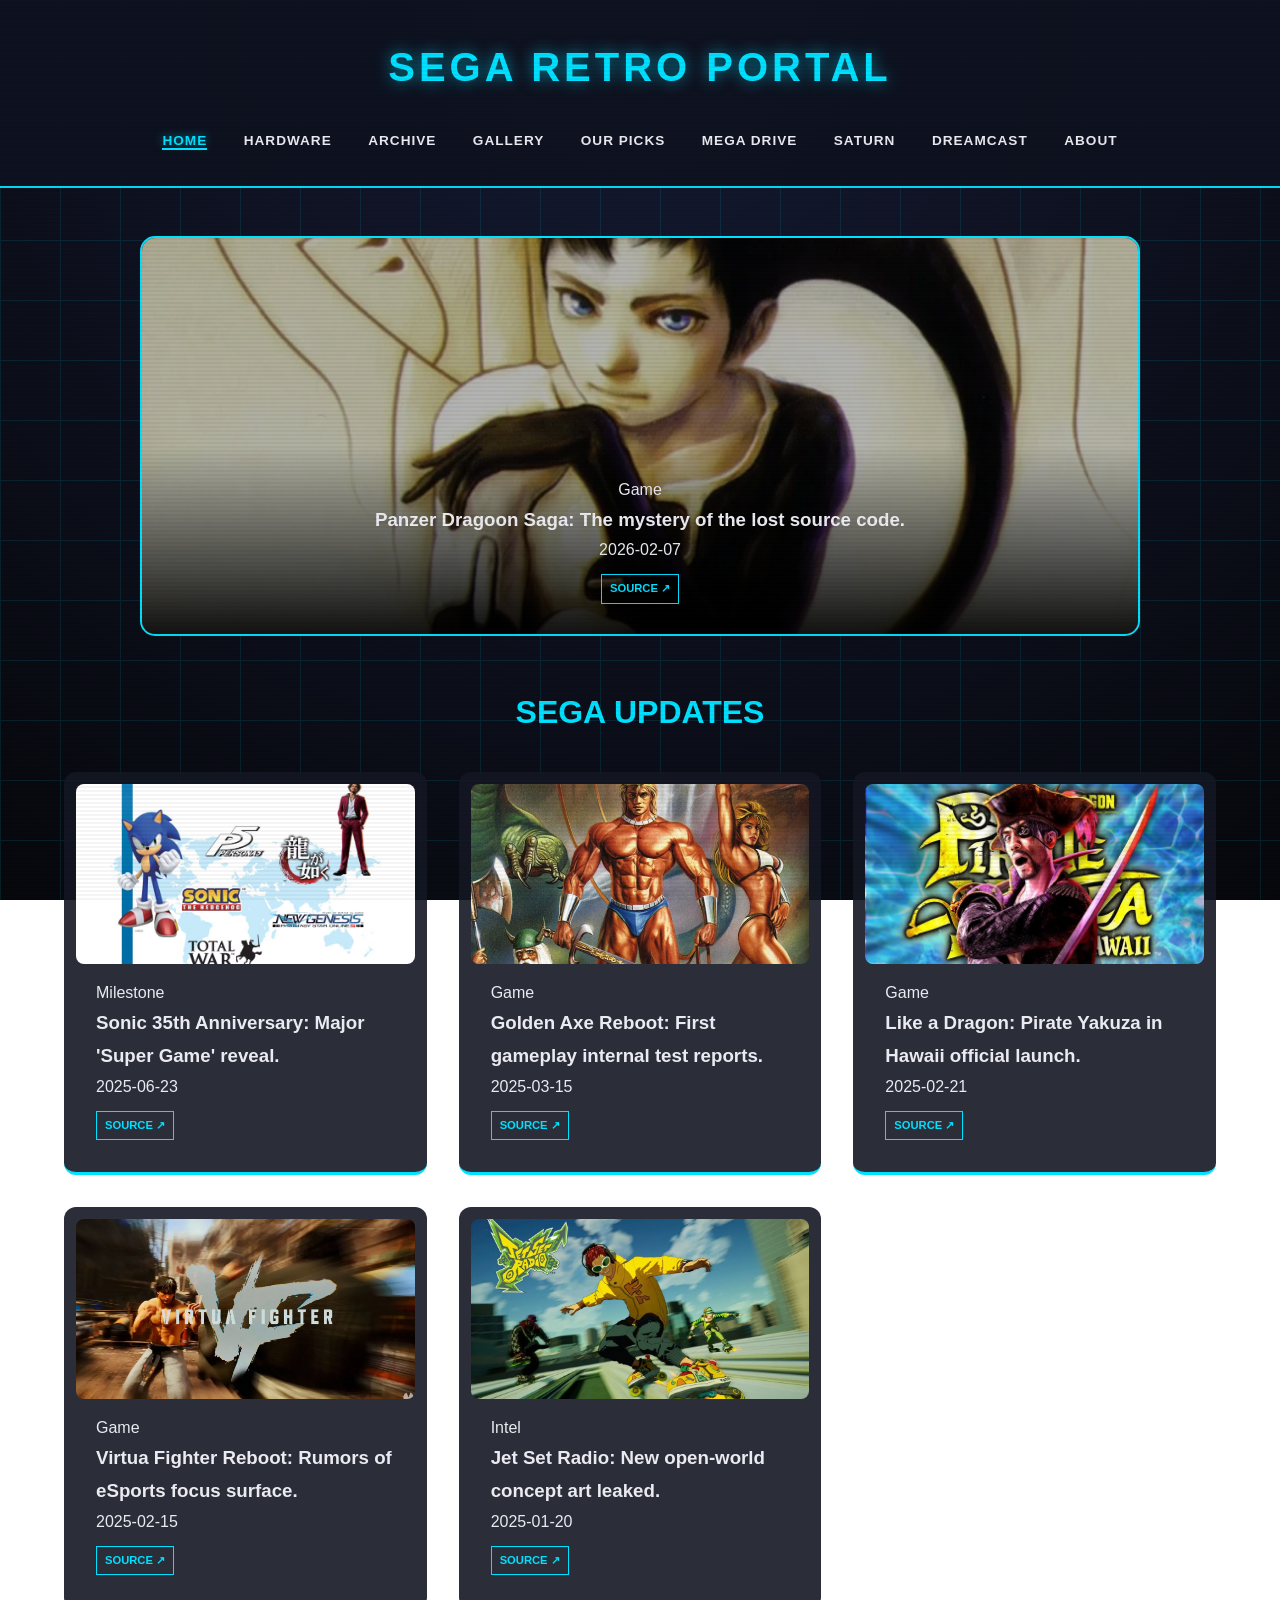
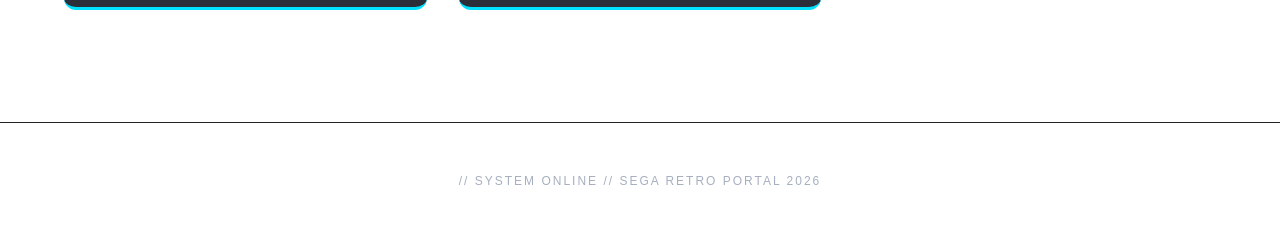
==== commit 4d0d634d: "Add files via upload" ====
--- a/index.html
+++ b/index.html
@@ -1,89 +1,43 @@
 <!DOCTYPE html>
-<html lang="en">
+<html lang="pt-PT">
 <head>
     <meta charset="UTF-8">
     <meta name="viewport" content="width=device-width, initial-scale=1.0">
-    <title>Sega Retro | Home</title>
+    <title>Sega Retro | Home 2026</title>
     <link rel="stylesheet" href="style.css">
 </head>
 <body>
     <header>
         <h1>Sega Retro Portal</h1>
         <nav>
-        <a href="index.html">Home</a>
-        <a href="news.html">News</a>
-        <a href="archive.html">Archive</a> 
-        <a href="gallery.html">Gallery</a> 
-        <a href="ourpicks.html">Our Picks</a>
-        <a href="megadrive.html">Mega Drive</a>
-        <a href="saturn.html">Saturn</a>
-        <a href="dreamcast.html">Dreamcast</a>
-        <a href="about.html">About</a>
+            <a href="index.html">Home</a>
+            <a href="hardware.html">Hardware</a> 
+            <a href="archive.html">Archive</a> 
+            <a href="gallery.html">Gallery</a> 
+            <a href="ourpicks.html">Our Picks</a>
+            <a href="megadrive.html">Mega Drive</a>
+            <a href="saturn.html">Saturn</a>
+            <a href="dreamcast.html">Dreamcast</a>
+            <a href="about.html">About</a>
         </nav>
     </header>
 
     <main>
-        <section class="hero">
-            <div class="story-text">
-                <h2>Welcome to the 128-Bit Portal!</h2> 
-            </div> 
-            <img src="images/homebanner.png" alt="Sega Console Collection" class="main-banner">
-        </section>
+    <section class="featured-carousel" id="carousel-section">
+        <div id="carousel-track" class="carousel-viewport"></div>
+        <div class="carousel-nav">
+            <button id="prevBtn" class="nav-btn">◀</button>
+            <button id="nextBtn" class="nav-btn">▶</button>
+        </div>
+    </section>
 
-        <section>
-            <h2>Visual Evolution</h2>
-            <div class="card-grid">
-                <div class="card">
-                    <img src="images/controllers.jpg" alt="Controllers">
-                    <h3>Form Factor</h3>
-                    <p>From the 3-button classic to the ergonomic Dreamcast controller.</p>
-                </div>
-                <div class="card">
-                    <img src="images/arcades.png" alt="Arcades">
-                    <h3>Arcade Heritage</h3>
-                    <p>Every Sega console was a bridge to the arcade experience.</p>
-                </div>
-            </div>
-        </section>
+    <section>
+        <h2 style="text-align: center; margin: 2rem 0;">Sega Updates </h2>
+        <div class="card-grid" id="news-grid-container"></div>
+    </section>
+</main>
 
-        <section id="gallery">
-            <h2>The Sega Collection</h2>
-            <div class="gallery-grid">
-                <div class="gallery-item">
-                    <img src="images/thegames.png" alt="Hardware">
-                    <span>The Games</span>
-                </div>
-                <div class="gallery-item">
-                    <img src="images/dreamcast.jpg" alt="Dreamcast">
-                    <span>Dreamcast Console</span>
-                </div>
-                <div class="gallery-item">
-                    <img src="images/megadrive.png" alt="Mega Drive">
-                    <span>Mega Drive Console</span>
-                </div>
-                <div class="gallery-item">
-                    <img src="images/saturn.png" alt="Saturn">
-                    <span>Saturn Console</span>
-                </div>
-                <div class="gallery-item">
-                    <img src="images/gamegear.png" alt="Game Gear">
-                    <span>Game Gear</span>
-                </div>
-                <div class="gallery-item">
-                    <img src="images/segacd.png" alt="Sega CD">
-                    <span>Sega CD</span>
-                </div>
-            </div>
-        </section>
-    </main>
-
-    <footer>// SYSTEM READY // SEGA RETRO PORTAL 2026</footer>
-
-    <div id="imageModal" class="modal">
-        <span class="close">&times;</span>
-        <img class="modal-content" id="imgExpanded">
-        <div id="caption"></div>
-    </div>
+    <footer>// SYSTEM ONLINE // SEGA RETRO PORTAL 2026</footer>
 
     <script src="script.js"></script>
 </body>
--- a/style.css
+++ b/style.css
@@ -1,4 +1,3 @@
-/* ===== Base Reset & Variables ===== */
 * { margin: 0; padding: 0; box-sizing: border-box; }
 
 :root {
@@ -24,7 +23,7 @@
     overflow-x: hidden;
 }
 
-/* ===== CRT & Grid Effects ===== */
+/*  CRT & Grid Effects  */
 body::before {
     content: ""; position: fixed; top: 0; left: 0; width: 100%; height: 100%;
     z-index: -1; opacity: 0.1; pointer-events: none;
@@ -38,7 +37,7 @@
     background-size: 100% 4px; z-index: 9999; pointer-events: none; opacity: 0.4;
 }
 
-/* ===== Header & Navigation ===== */
+/*  Header & Navigation  */
 header { 
     background: rgba(15, 18, 32, 0.95); padding: 2rem 1rem; 
     border-bottom: 2px solid var(--accent); text-align: center; position: sticky; top: 0; z-index: 1000;
@@ -57,12 +56,12 @@
 }
 nav a:hover { color: var(--accent); text-shadow: 0 0 10px var(--accent-glow); }
 
-/* ===== Layout Elements ===== */
+/*  Layout Elements  */
 main { max-width: 1200px; margin: 0 auto; padding: 3rem 1.5rem; }
 section { margin-bottom: 4rem; }
 h2 { font-size: 2rem; margin-bottom: 2rem; text-align: center; color: var(--accent); text-transform: uppercase; }
 
-/* ===== Hero & Banners ===== */
+/*  Hero & Banners  */
 .hero { 
     background: rgba(20, 24, 36, 0.85); backdrop-filter: blur(5px); 
     padding: 3rem; border-radius: 15px; border: 1px solid rgba(0, 224, 255, 0.2); 
@@ -74,7 +73,7 @@
 }
 .main-banner:hover { transform: scale(1.02); box-shadow: 0 0 20px var(--accent-glow); }
 
-/* ===== Grids & Cards ===== */
+/*  Grids & Cards  */
 .card-grid { display: grid; grid-template-columns: repeat(auto-fit, minmax(280px, 1fr)); gap: 2rem; }
 .card { 
     background: rgba(20, 24, 36, 0.9); padding: 2rem; border-radius: 12px; 
@@ -83,13 +82,13 @@
 .card:hover { transform: translateY(-5px); background: rgba(30, 35, 50, 0.95); }
 .card img { width: 100%; border-radius: 8px; margin-bottom: 1rem; cursor: pointer; }
 
-/* ===== Gallery Specific ===== */
+/*  Gallery Specific  */
 .gallery-grid { display: grid; grid-template-columns: repeat(auto-fill, minmax(200px, 1fr)); gap: 1.5rem; }
 .gallery-item { text-align: center; cursor: pointer; }
 .gallery-item img { width: 100%; height: 200px; object-fit: cover; border-radius: 10px; border: 1px solid #333; transition: 0.3s; }
 .gallery-item:hover img { border-color: var(--accent); transform: scale(1.05); }
 
-/* ===== Carousel (News) ===== */
+/* Carousel (News) */
 .featured-carousel {
     position: relative; max-width: 1000px; height: 400px; margin: 0 auto 3rem;
     overflow: hidden; border: 2px solid var(--accent); border-radius: 15px; background: #000;
@@ -102,7 +101,7 @@
     background: linear-gradient(transparent, rgba(0,0,0,0.9)); text-align: center;
 }
 
-/* ===== Modal ===== */
+/*  Modal */
 .modal {
     display: none; position: fixed; z-index: 10002; left: 0; top: 0; width: 100%; height: 100%;
     background: rgba(0,0,0,0.9); backdrop-filter: blur(8px); justify-content: center; align-items: center;
@@ -110,7 +109,7 @@
 .modal-content { max-width: 85%; max-height: 85vh; border: 2px solid var(--accent); box-shadow: 0 0 30px var(--accent-glow); }
 .close { position: absolute; top: 20px; right: 30px; color: white; font-size: 40px; cursor: pointer; }
 
-/* ===== Footer ===== */
+/* Footer  */
 footer { text-align: center; padding: 3rem; color: var(--text-muted); font-size: 0.75rem; letter-spacing: 2px; border-top: 1px solid #222; }
 
 /* Search Bar (News Page) */
@@ -119,3 +118,34 @@
     background: #111; border: 1px solid var(--accent); color: white; border-radius: 25px; outline: none;
 }
 
+/* Estilo para a página atual no Menu */
+.active-nav {
+    color: var(--accent) !important;
+    text-shadow: 0 0 10px var(--accent-glow);
+    border-bottom: 2px solid var(--accent);
+}
+
+.source-link {
+    display: inline-block;
+    margin-top: 10px;
+    padding: 5px 12px;
+    background: transparent;
+    border: 1px solid var(--accent);
+    color: var(--accent);
+    text-decoration: none;
+    font-size: 0.75rem;
+    font-weight: bold;
+    text-transform: uppercase;
+    transition: all 0.3s ease;
+}
+
+.source-link:hover {
+    background: var(--accent);
+    color: #000;
+    box-shadow: 0 0 10px var(--accent-glow);
+}
+
+.carousel-overlay .source-link {
+    border-color: #fff;
+    color: #fff;
+}
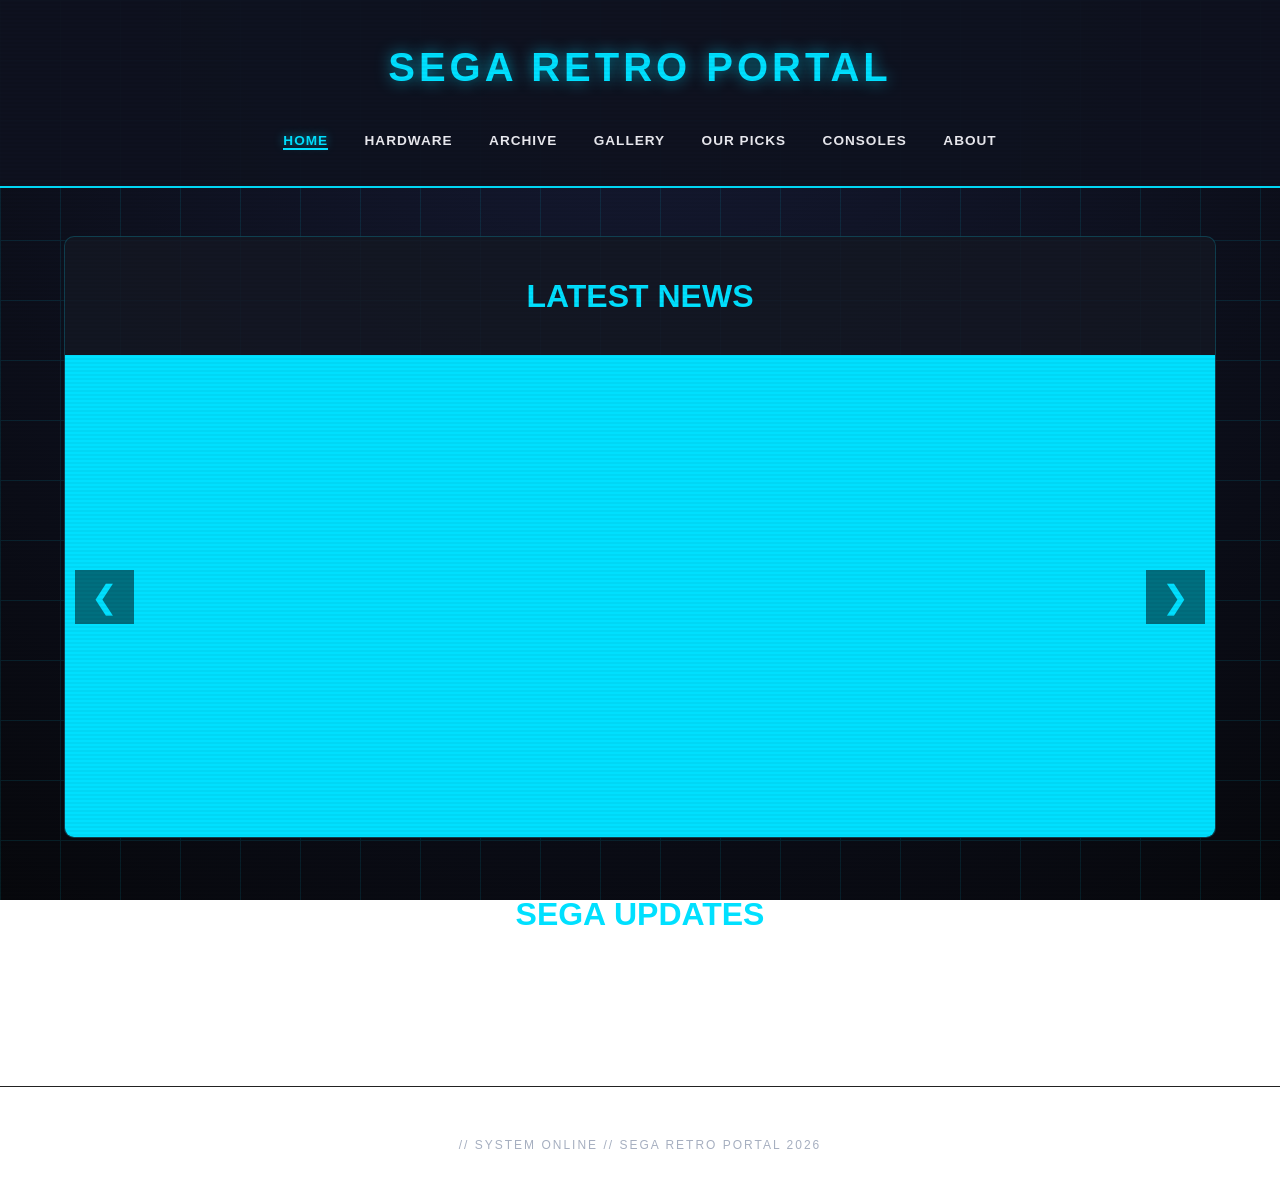
==== commit 6ecbf2c3: "Add files via upload" ====
--- a/index.html
+++ b/index.html
@@ -15,19 +15,29 @@
             <a href="archive.html">Archive</a> 
             <a href="gallery.html">Gallery</a> 
             <a href="ourpicks.html">Our Picks</a>
-            <a href="megadrive.html">Mega Drive</a>
-            <a href="saturn.html">Saturn</a>
-            <a href="dreamcast.html">Dreamcast</a>
+            <div class="nav-dropdown">
+                <button class="nav-dropbtn" type="button">Consoles</button>
+                <div class="nav-dropdown-content">
+                    <a href="megadrive.html">Mega Drive</a>
+                    <a href="saturn.html">Saturn</a>
+                    <a href="dreamcast.html">Dreamcast</a>
+                </div>
+            </div>
             <a href="about.html">About</a>
         </nav>
     </header>
 
     <main>
-    <section class="featured-carousel" id="carousel-section">
-        <div id="carousel-track" class="carousel-viewport"></div>
-        <div class="carousel-nav">
-            <button id="prevBtn" class="nav-btn">◀</button>
-            <button id="nextBtn" class="nav-btn">▶</button>
+    <section class="carousel-box home-hero">
+        <div class="story-text carousel-title">
+            <h2>LATEST NEWS</h2>
+        </div>
+        <div class="featured-carousel">
+            <button class="carousel-btn prev-btn" id="prevBtn">&#10094;</button>
+            <div class="carousel-viewport" id="carousel-track">
+                <!-- Latest 3 news items injected here -->
+            </div>
+            <button class="carousel-btn next-btn" id="nextBtn">&#10095;</button>
         </div>
     </section>
 
--- a/style.css
+++ b/style.css
@@ -8,6 +8,7 @@
     --text-main: #eaeaf0;
     --text-muted: #a6afc0;
     --transition: 0.3s ease;
+    --card-outline: 2px;
     /* Console Colors */
     --md-color: #2ecc71;  /* Mega Drive Green */
     --sat-color: #f1c40f; /* Saturn Yellow */
@@ -55,6 +56,74 @@
     transition: var(--transition); letter-spacing: 1px;
 }
 nav a:hover { color: var(--accent); text-shadow: 0 0 10px var(--accent-glow); }
+nav a:hover { border-bottom: 2px solid var(--accent); }
+
+nav .nav-dropdown {
+    position: relative;
+    display: inline-block;
+}
+
+nav .nav-dropbtn {
+    background: none;
+    border: none;
+    color: var(--text-main);
+    font-weight: bold;
+    text-transform: uppercase;
+    font-size: 0.85rem;
+    letter-spacing: 1px;
+    cursor: pointer;
+    margin: 0 1rem;
+    padding: 0;
+    transition: var(--transition);
+}
+
+nav .nav-dropbtn:hover,
+nav .nav-dropdown:hover .nav-dropbtn {
+    color: var(--accent);
+    text-shadow: 0 0 10px var(--accent-glow);
+    border-bottom: 2px solid var(--accent);
+}
+
+nav .nav-dropbtn.active-nav {
+    color: var(--accent);
+    text-shadow: 0 0 10px var(--accent-glow);
+    border-bottom: 2px solid var(--accent);
+}
+
+nav .nav-dropdown-content {
+    display: none;
+    position: absolute;
+    top: 100%;
+    left: 50%;
+    transform: translateX(-50%);
+    margin-top: 0;
+    background: rgba(15, 18, 32, 0.98);
+    border: 1px solid var(--accent);
+    border-radius: 8px;
+    padding: 0.5rem 0;
+    min-width: 180px;
+    z-index: 1001;
+    box-shadow: 0 0 15px var(--accent-glow);
+}
+
+nav .nav-dropdown-content a {
+    display: block;
+    margin: 0;
+    padding: 0.5rem 1rem;
+    font-size: 0.8rem;
+}
+
+nav .nav-dropdown-content a:hover {
+    background: rgba(0, 224, 255, 0.1);
+}
+
+nav .nav-dropdown:hover .nav-dropdown-content {
+    display: block;
+}
+
+nav .nav-dropdown:focus-within .nav-dropdown-content {
+    display: block;
+}
 
 /*  Layout Elements  */
 main { max-width: 1200px; margin: 0 auto; padding: 3rem 1.5rem; }
@@ -64,12 +133,19 @@
 /*  Hero & Banners  */
 .hero { 
     background: rgba(20, 24, 36, 0.85); backdrop-filter: blur(5px); 
-    padding: 3rem; border-radius: 15px; border: 1px solid rgba(0, 224, 255, 0.2); 
-    text-align: center; margin-bottom: 3rem;
-}
+    padding: 0; border-radius: 10px; border: 1px solid rgba(0, 224, 255, 0.2); 
+    text-align: center; margin-bottom: 3rem; overflow: hidden; /* Ensure image corners respect border-radius */
+}
+.hero .story-text {
+    padding: 2rem;
+}
+.hero .story-text h2 { margin-bottom: 0; }
 .main-banner { 
-    width: 100%; max-width: 800px; border-radius: 10px; margin-top: 2rem; 
-    border: 2px solid var(--accent); cursor: pointer; transition: var(--transition);
+    width: 100%; max-width: 1200px; margin-top: 0; 
+    border-top: 2px solid var(--accent); /* Only border top to separate from text */
+    border-bottom: none; border-left: none; border-right: none;
+    cursor: pointer; transition: var(--transition);
+    display: block; /* Remove inline gap */
 }
 .main-banner:hover { transform: scale(1.02); box-shadow: 0 0 20px var(--accent-glow); }
 
@@ -77,29 +153,189 @@
 .card-grid { display: grid; grid-template-columns: repeat(auto-fit, minmax(280px, 1fr)); gap: 2rem; }
 .card { 
     background: rgba(20, 24, 36, 0.9); padding: 2rem; border-radius: 12px; 
-    border-bottom: 3px solid var(--accent); transition: var(--transition);
+    border-bottom: var(--card-outline) solid var(--accent); transition: var(--transition);
+    padding-bottom: 4rem; /* reserve space for absolute-positioned source button */
 }
 .card:hover { transform: translateY(-5px); background: rgba(30, 35, 50, 0.95); }
-.card img { width: 100%; border-radius: 8px; margin-bottom: 1rem; cursor: pointer; }
+.card img {
+    width: 100%;
+    height: 200px; /* limit display size to match featured image */
+    object-fit: cover; /* crop and center to fill the box */
+    object-position: center;
+    border-radius: 8px;
+    margin-bottom: 1rem;
+    cursor: pointer;
+    display: block;
+}
 
 /*  Gallery Specific  */
+.year-block h3 {
+    display: table;
+    margin: 4rem auto 2rem;
+    padding: 0.5rem 2.5rem;
+    font-size: 1.5rem;
+    color: var(--accent);
+    border: 2px solid var(--accent);
+    border-radius: 50px;
+    background: transparent;
+    text-transform: uppercase;
+    letter-spacing: 3px;
+    box-shadow: 0 0 15px var(--accent-glow);
+    text-shadow: 0 0 10px var(--accent-glow);
+}
+
 .gallery-grid { display: grid; grid-template-columns: repeat(auto-fill, minmax(200px, 1fr)); gap: 1.5rem; }
 .gallery-item { text-align: center; cursor: pointer; }
 .gallery-item img { width: 100%; height: 200px; object-fit: cover; border-radius: 10px; border: 1px solid #333; transition: 0.3s; }
 .gallery-item:hover img { border-color: var(--accent); transform: scale(1.05); }
 
+/* Hardware page gallery: larger tiles for clearer images */
+#gallery .gallery-grid { grid-template-columns: repeat(auto-fill, minmax(240px, 1fr)); }
+#gallery .gallery-item img { height: 240px; }
+
+/* Hardware page oddities: larger card images for better clarity */
+.hardware-oddities .card img { height: 240px; }
+
 /* Carousel (News) */
+.carousel-box {
+    background: rgba(20, 24, 36, 0.85);
+    border-radius: 10px;
+    border: 1px solid rgba(0, 224, 255, 0.2);
+    overflow: hidden;
+    margin: 0 auto 3rem;
+}
+
+
+.carousel-title {
+    display: flex;
+    flex-direction: column;
+    align-items: center;
+    justify-content: center;
+    gap: 1.5rem;
+    min-height: 96px;
+    padding: 0 2rem;
+    text-align: center;
+    border-bottom: 2px solid var(--accent);
+}
+
+.carousel-title h2 {
+    margin: 0;
+}
+
+/* Gallery-only title box height */
+.gallery-hero .carousel-title {
+    min-height: 120px;
+    padding: 0 2rem;
+    gap: 0;
+}
+
+.gallery-hero .gallery-hero-image {
+    padding: 0 2rem 2.5rem;
+    text-align: center;
+}
+
+.gallery-hero .gallery-hero-image img {
+    width: 100%;
+    max-width: 900px;
+    height: auto;
+    border: 2px solid var(--accent);
+    border-radius: 8px;
+    box-shadow: 0 0 35px var(--accent-glow);
+}
+
+/* Archive-only title box height */
+.archive-hero .carousel-title {
+    min-height: 120px;
+}
+
+/* Our Picks-only title box height */
+.picks-hero .carousel-title {
+    min-height: 120px;
+}
+
+/* Home-only title box height */
+.home-hero .carousel-title {
+    min-height: 120px;
+}
+
+.carousel-box .featured-carousel {
+    max-width: 100%;
+    margin: 0;
+    border: none;
+    border-radius: 0;
+    box-shadow: none;
+}
+
 .featured-carousel {
-    position: relative; max-width: 1000px; height: 400px; margin: 0 auto 3rem;
+    position: relative; max-width: 1200px; height: 480px; margin: 0 auto 3rem;
     overflow: hidden; border: 2px solid var(--accent); border-radius: 15px; background: #000;
-}
+    white-space: nowrap; /* Prevent text wrapping */
+    background: var(--accent); /* Ensure background is set */
+    box-shadow: 0 0 20px var(--accent-glow); /* Enhanced glow effect */
+}
+
 .carousel-viewport { display: flex; height: 100%; transition: transform 0.6s ease-in-out; }
+.carousel-btn {
+    position: absolute;
+    top: 50%;
+    transform: translateY(-50%);
+    background: rgba(0, 0, 0, 0.5);
+    color: var(--accent);
+    border: none;
+    font-size: 2rem;
+    padding: 0.5rem 1rem;
+    cursor: pointer;
+    z-index: 10;
+    transition: background 0.3s;
+}
+
+.carousel-btn:hover {
+    background: rgba(0, 0, 0, 0.8);
+    box-shadow: 0 0 10px var(--accent-glow);
+}
+
+.prev-btn { left: 10px; }
+.next-btn { right: 10px; }
+
 .carousel-slide { min-width: 100%; position: relative; }
-.carousel-slide img { width: 100%; height: 100%; object-fit: cover; opacity: 0.7; }
+.carousel-slide img { width: 100%; height: 100%; object-fit: cover; opacity: 1; }
 .carousel-overlay {
-    position: absolute; bottom: 0; width: 100%; padding: 30px;
+    position: absolute; bottom: 0; width: 100%; padding: 30px 30px 4rem; /* leave bottom space for button */
     background: linear-gradient(transparent, rgba(0,0,0,0.9)); text-align: center;
 }
+
+.carousel-overlay h3 {
+    margin-bottom: 0.6rem;
+    font-size: 1.6rem;
+    letter-spacing: 0.5px;
+    font-weight: 800;
+    text-shadow: 0 0 14px rgba(0, 0, 0, 0.8), 0 0 16px var(--accent-glow);
+    display: inline-block;
+    padding: 0.2rem 0.6rem;
+    background: rgba(0, 0, 0, 0.08);
+    border-radius: 6px;
+    max-width: 100%;
+    overflow: hidden;
+    text-overflow: ellipsis;
+    white-space: nowrap;
+}
+
+.carousel-overlay p {
+    overflow: hidden;
+    text-overflow: ellipsis;
+    display: -webkit-box;
+    line-clamp: 2;
+    -webkit-line-clamp: 2;
+    -webkit-box-orient: vertical;
+}
+
+#news-grid-container .card h3 {
+    margin-bottom: 0.6rem;
+    font-size: 1.15rem;
+    letter-spacing: 0.4px;
+}
+
+
 
 /*  Modal */
 .modal {
@@ -128,24 +364,47 @@
 .source-link {
     display: inline-block;
     margin-top: 10px;
-    padding: 5px 12px;
+    padding: 4px 10px;
     background: transparent;
     border: 1px solid var(--accent);
     color: var(--accent);
     text-decoration: none;
-    font-size: 0.75rem;
+    font-size: 0.65rem;
     font-weight: bold;
     text-transform: uppercase;
     transition: all 0.3s ease;
-}
-
-.source-link:hover {
+    border-radius: 999px; /* pill shape */
+}
+
+.source-link:hover,
+.carousel-overlay .source-link:hover {
     background: var(--accent);
-    color: #000;
+    color: #000 !important; /* Force black text on hover for contrast */
     box-shadow: 0 0 10px var(--accent-glow);
+    text-shadow: none;
 }
 
 .carousel-overlay .source-link {
     border-color: #fff;
     color: #fff;
+}
+
+/* Ensure cards and slides can place source buttons absolutely */
+.card, .carousel-slide { position: relative; }
+
+/* Place source buttons bottom-left inside cards and carousel slides */
+.card .source-link,
+.carousel-slide .source-link,
+.carousel-overlay .source-link {
+    position: absolute;
+    left: 1rem;
+    bottom: 1rem;
+    z-index: 4;
+    white-space: nowrap;
+}
+
+/* Archive list spacing for inline source buttons */
+.archive-content .source-link {
+    margin-top: 0;
+    margin-left: 12px;
 }
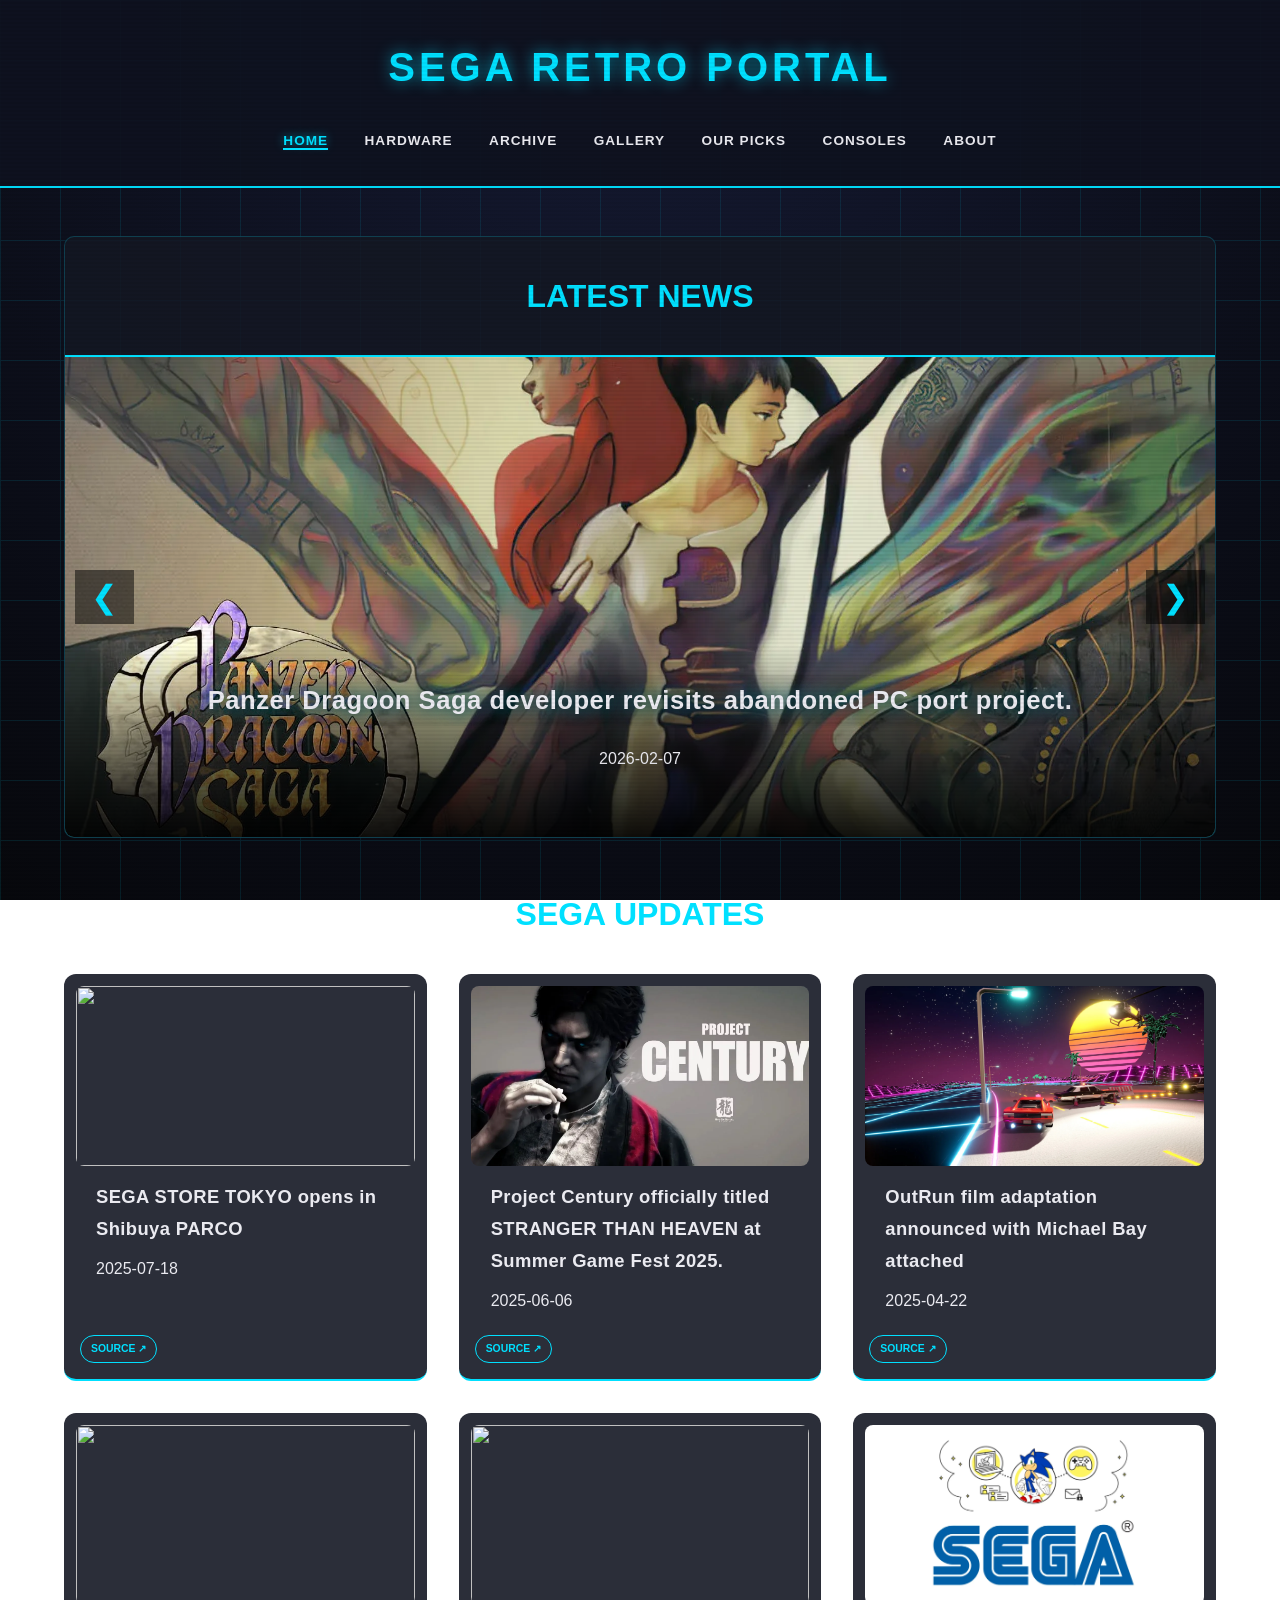
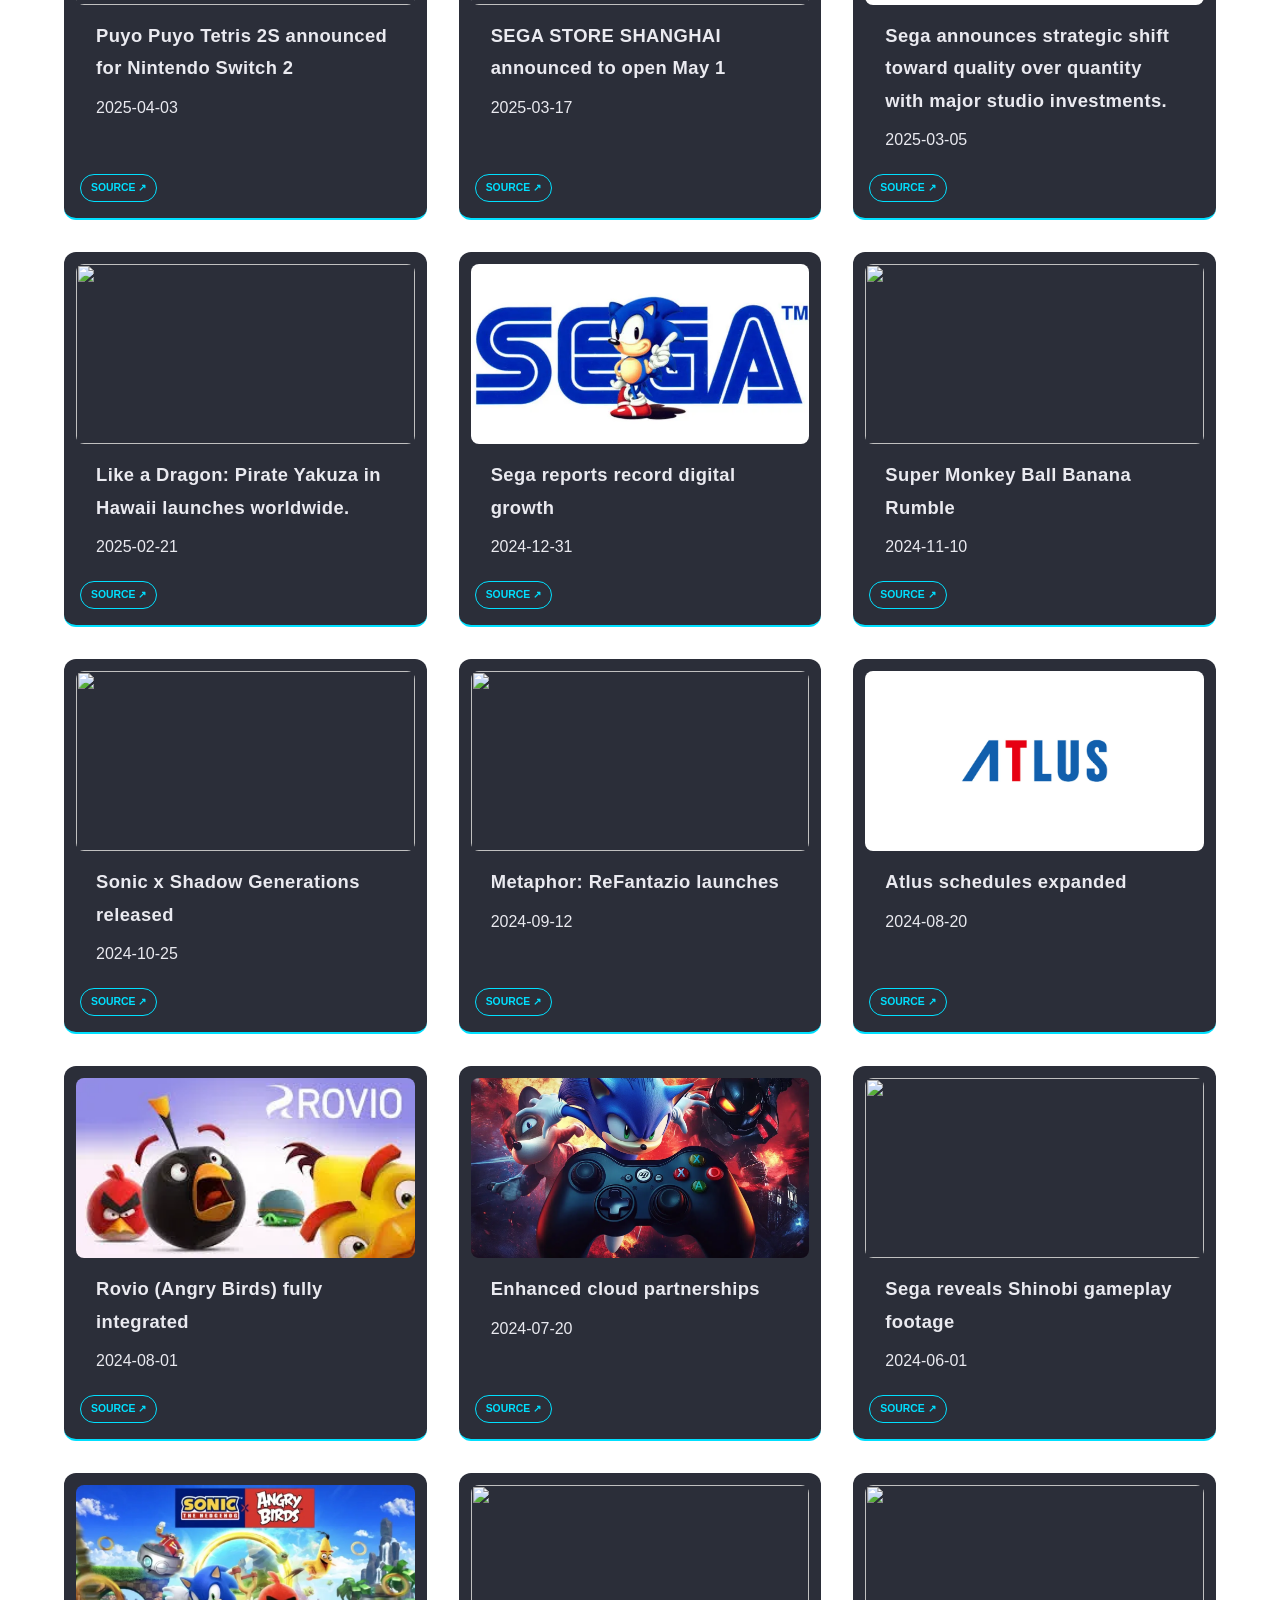
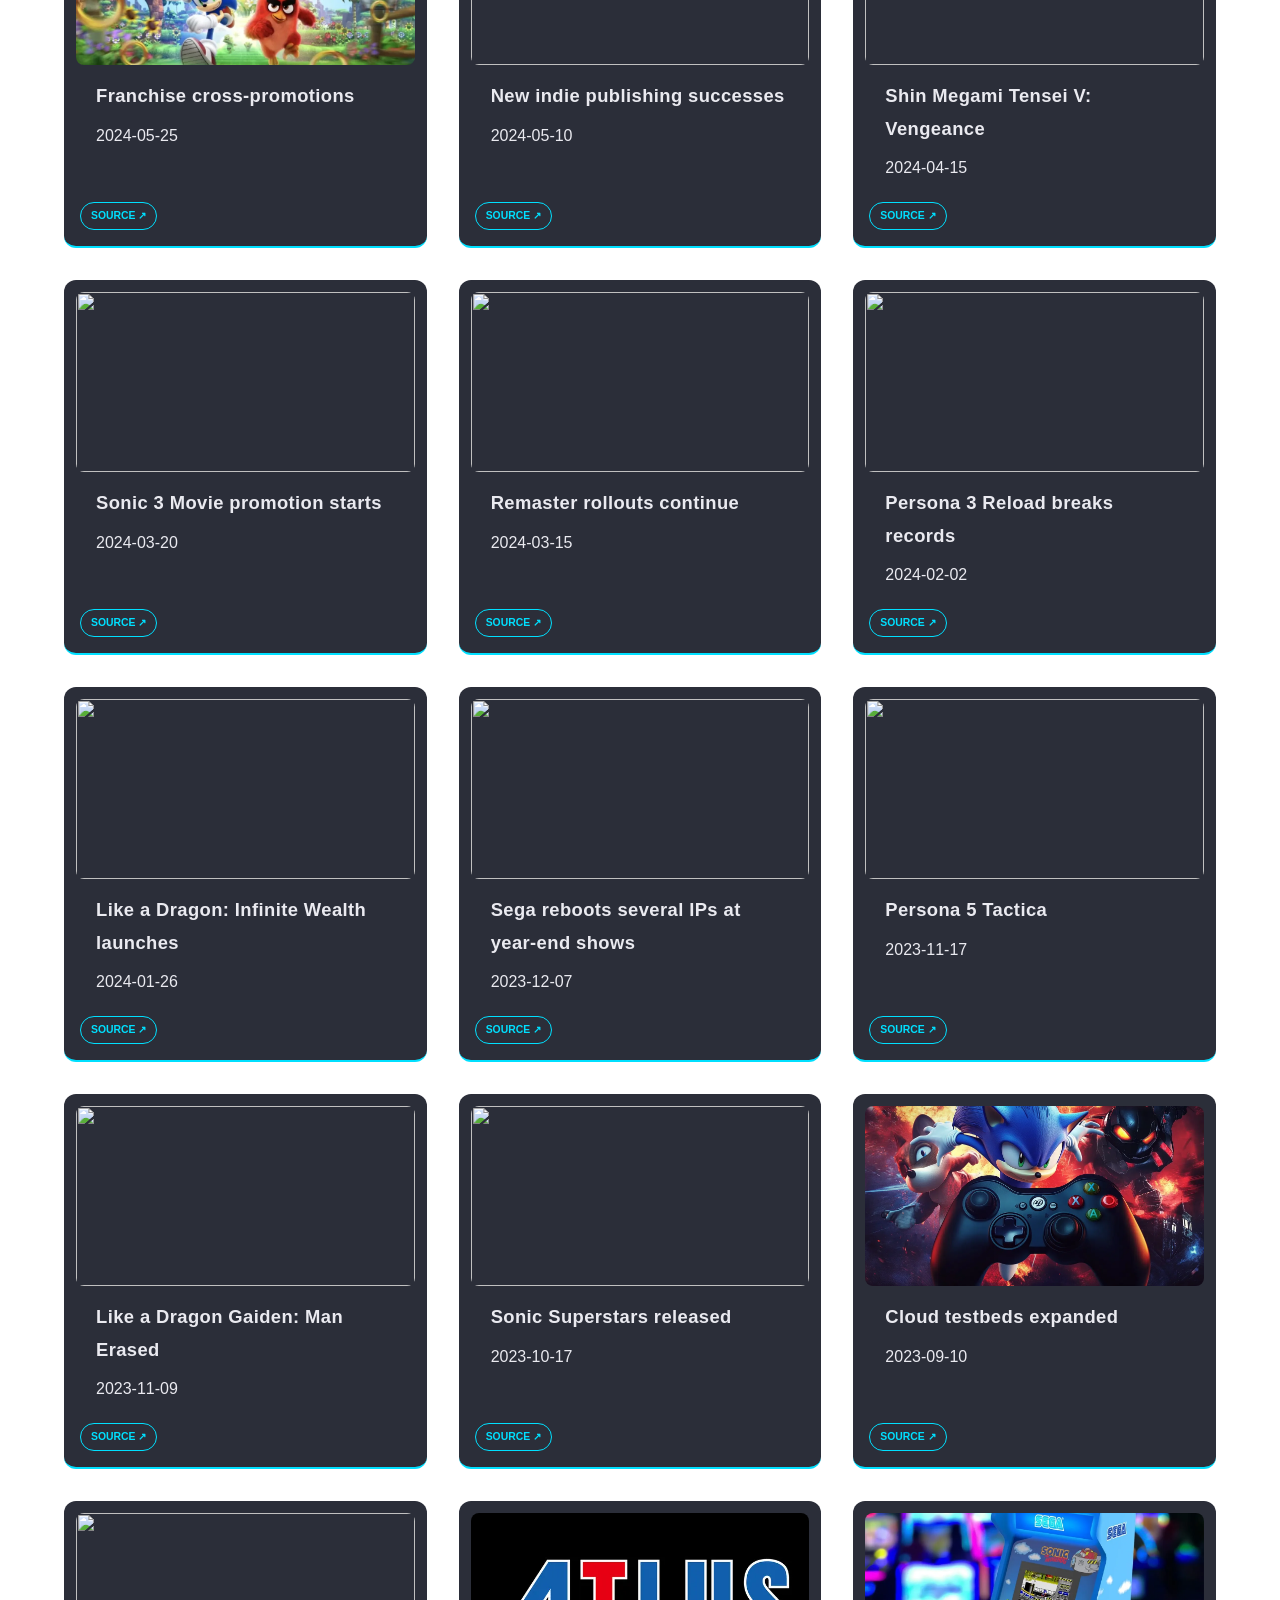
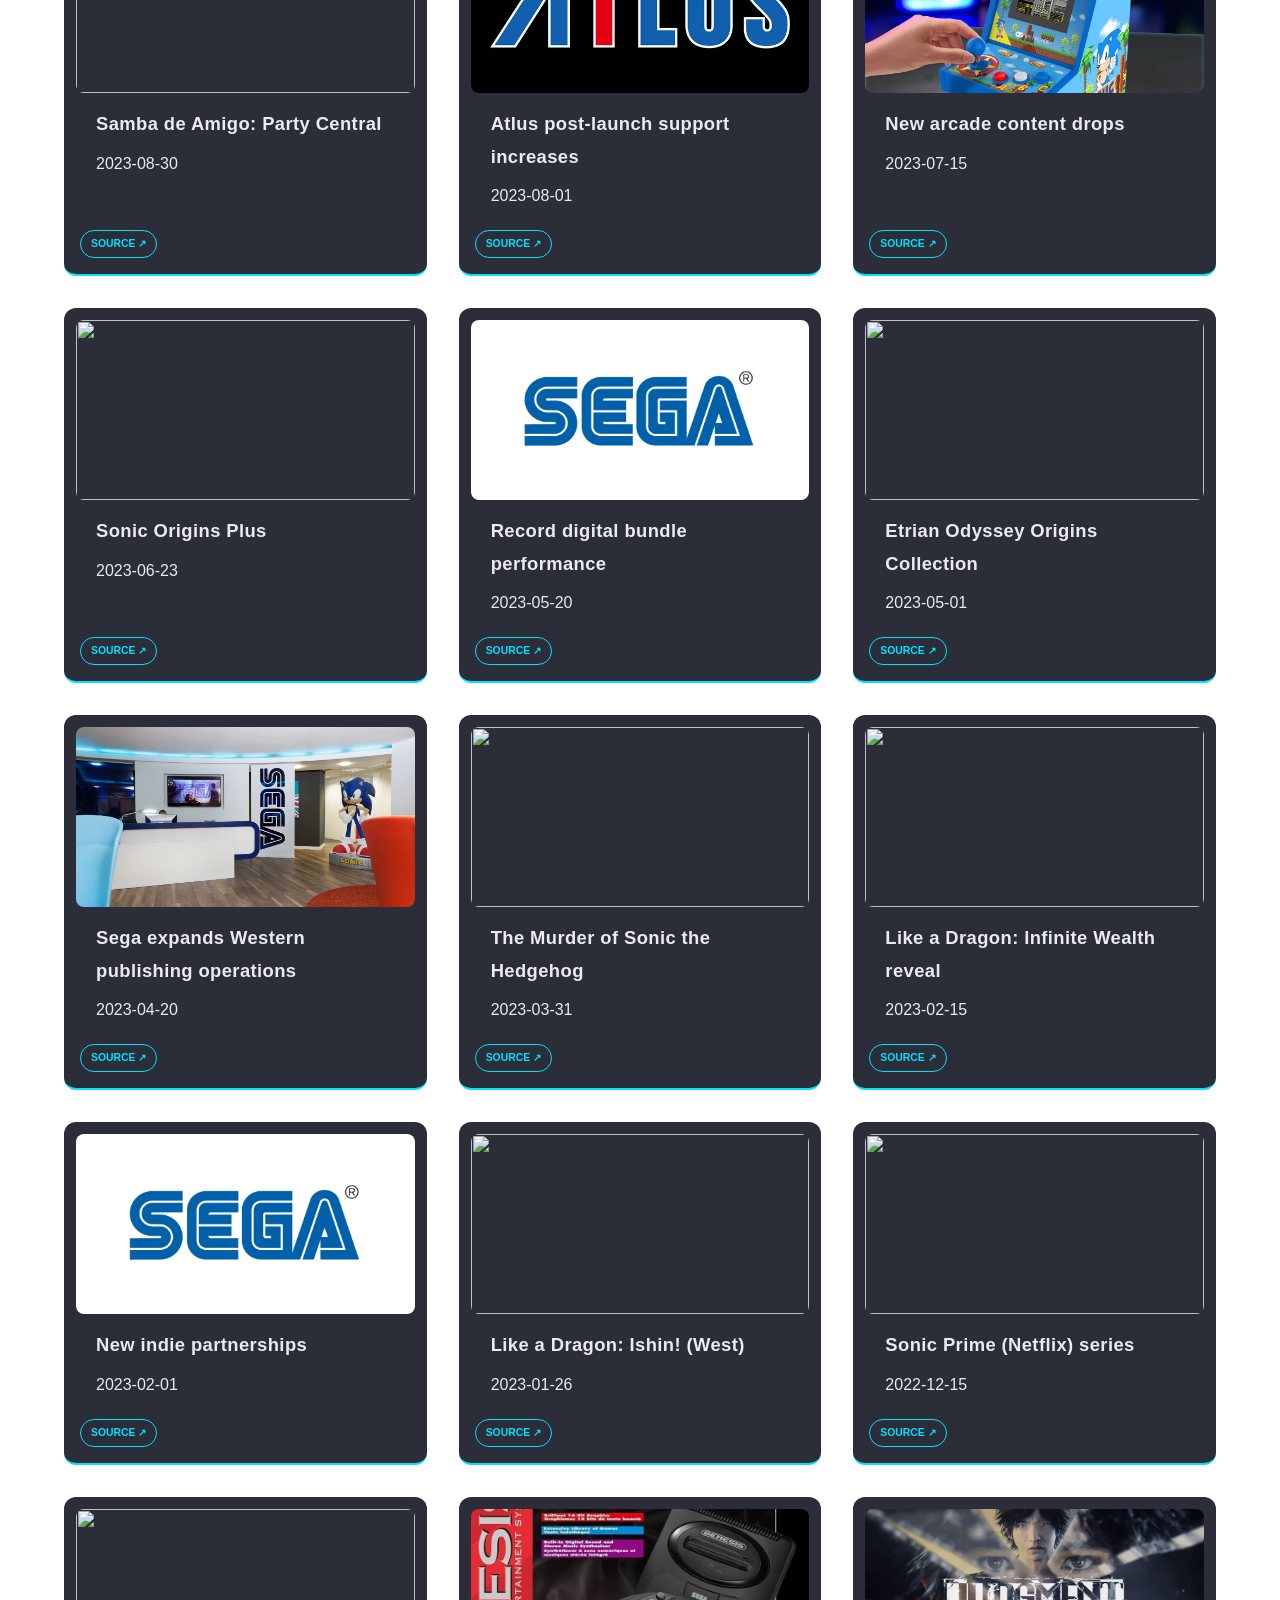
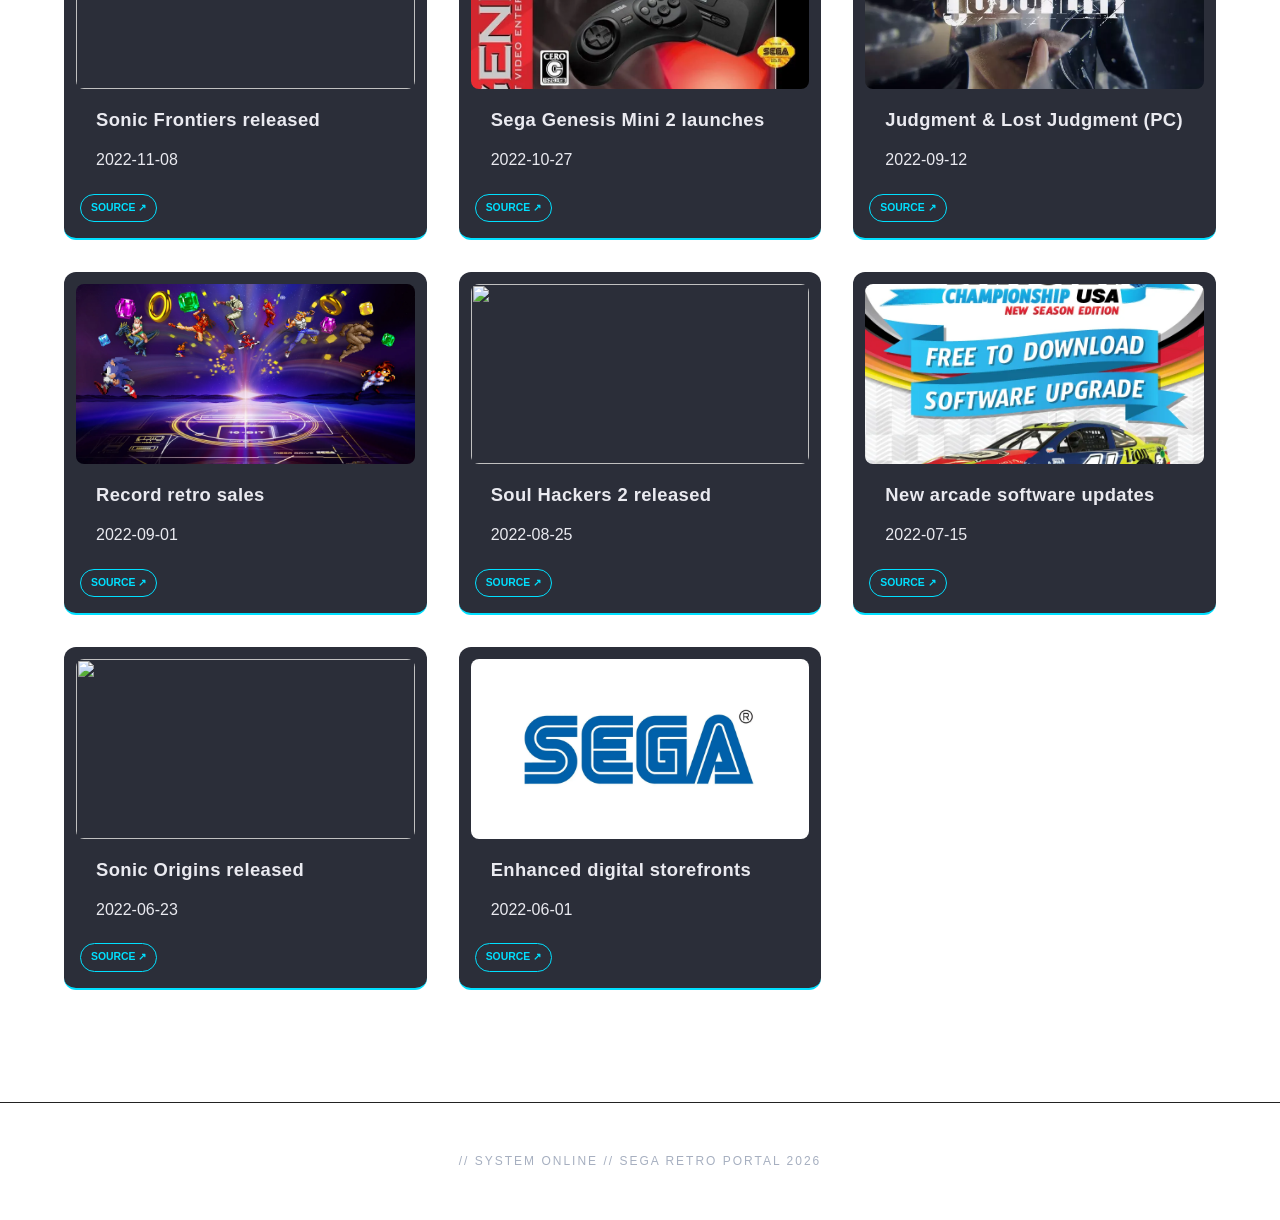
==== commit 27564871: "Add files via upload" ====
--- a/index.html
+++ b/index.html
@@ -49,6 +49,7 @@
 
     <footer>// SYSTEM ONLINE // SEGA RETRO PORTAL 2026</footer>
 
+    <script src="history-data.js"></script>
     <script src="script.js"></script>
 </body>
 </html>
